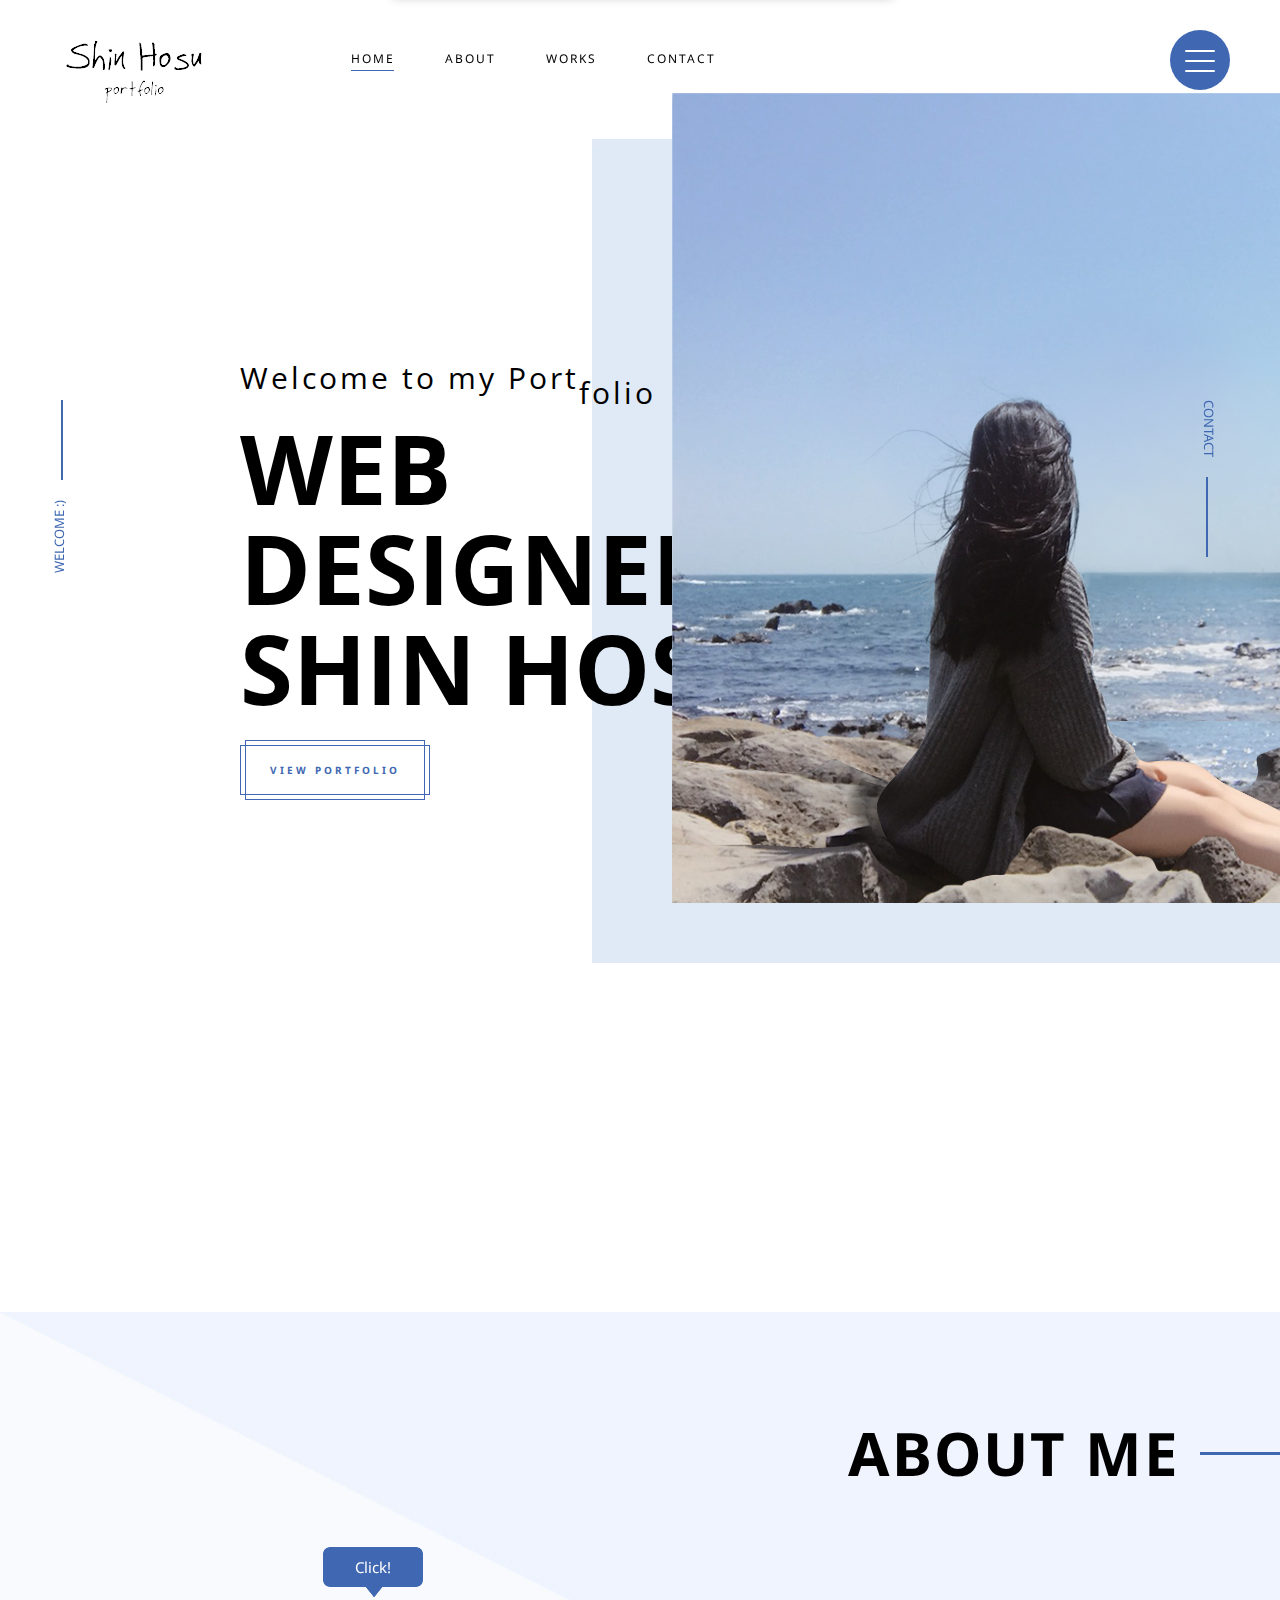
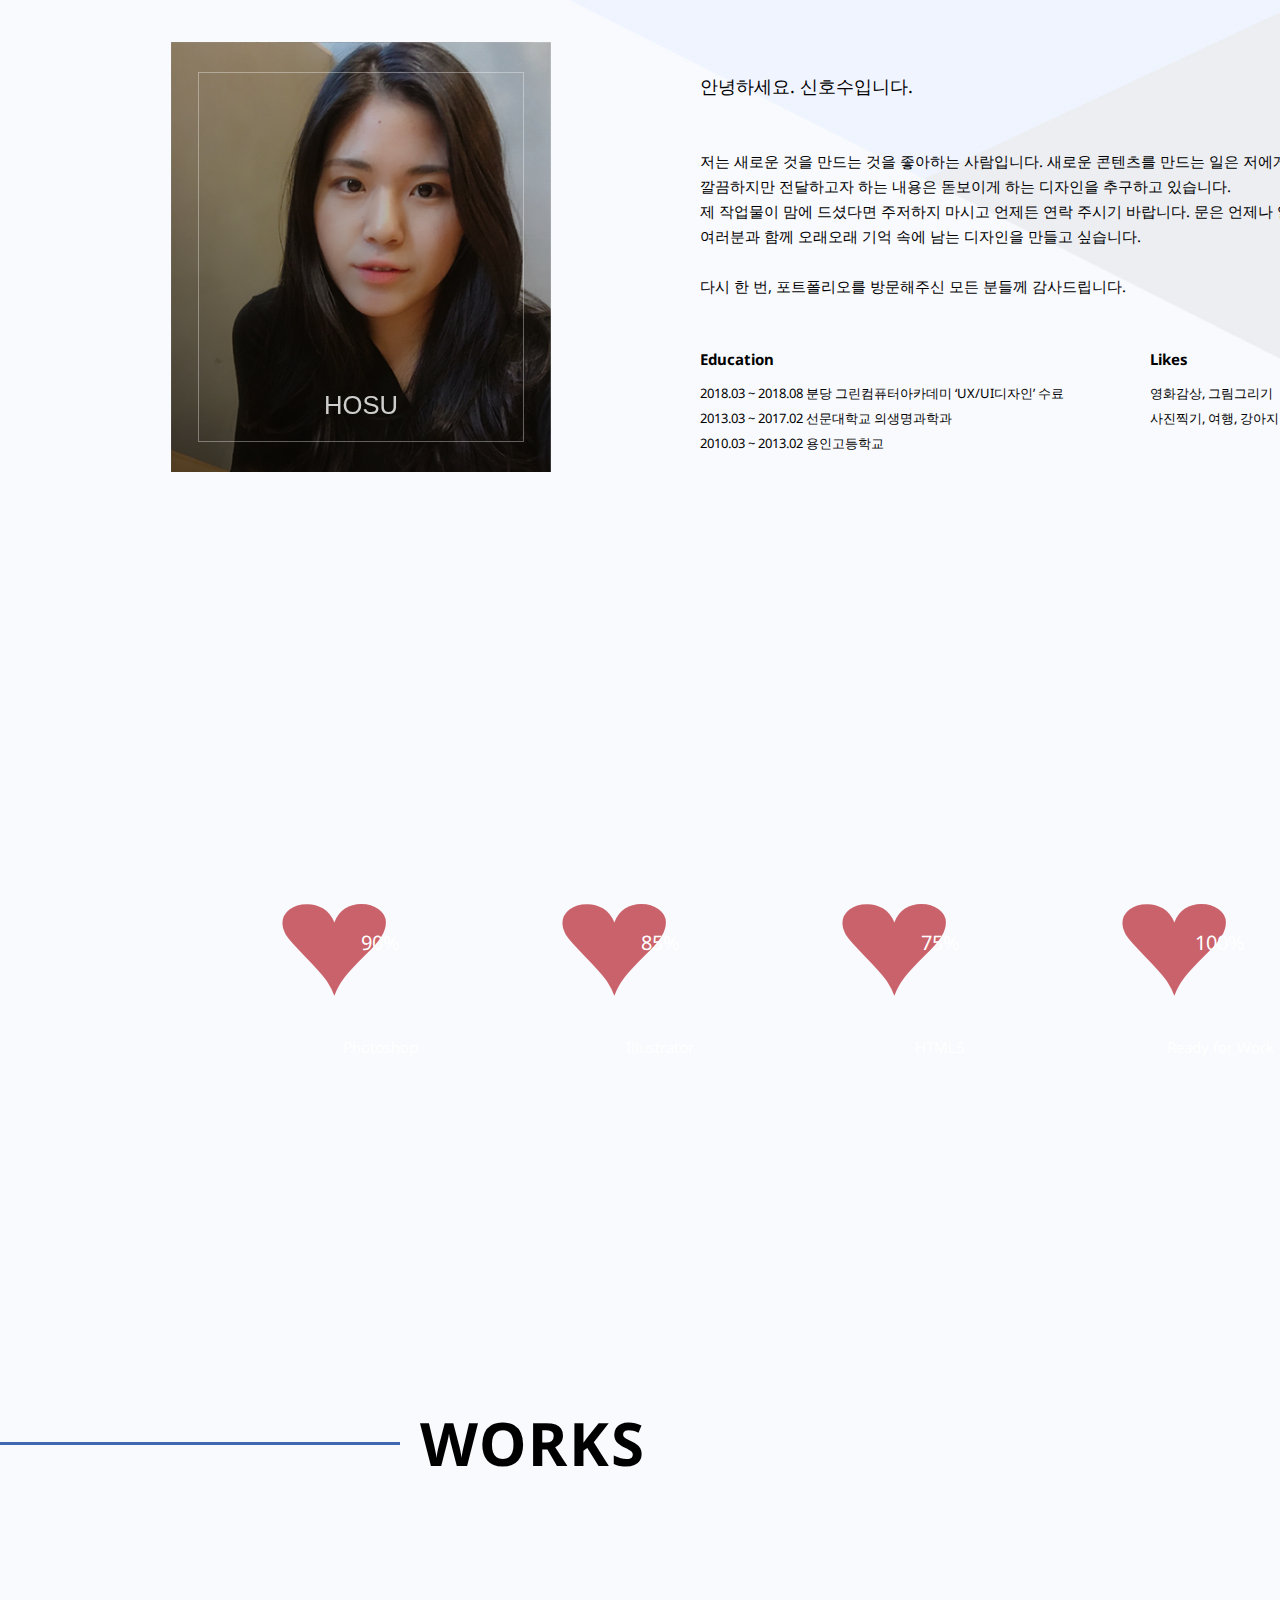
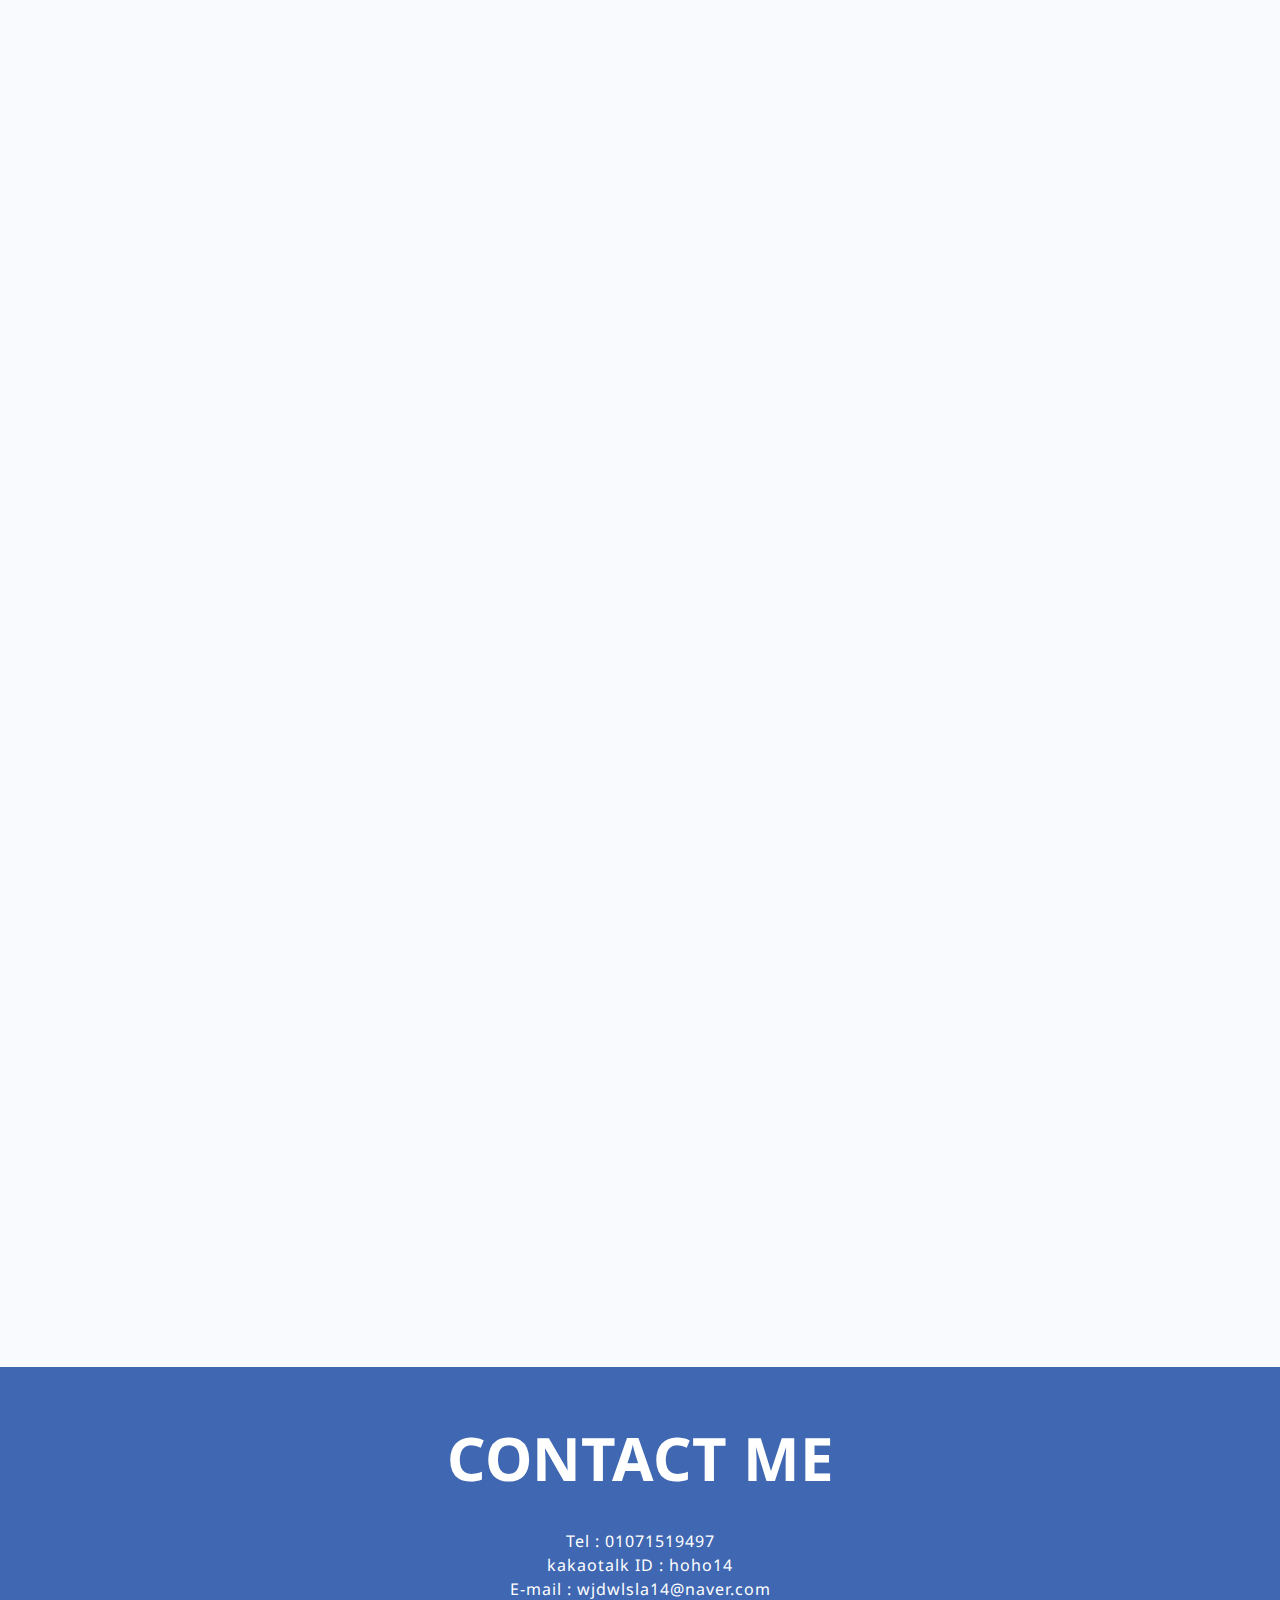
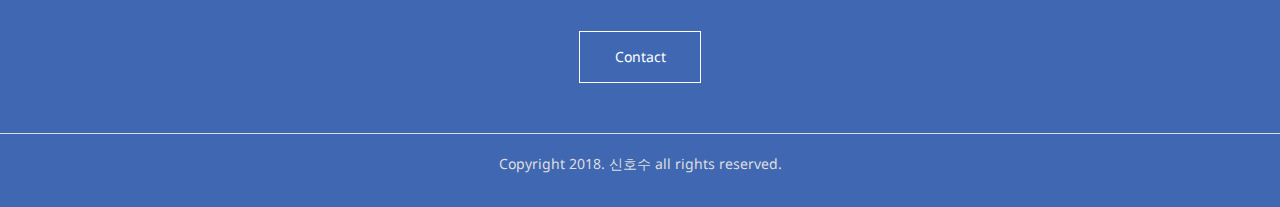
==== index.html @ 85241eba "first" ====
<!DOCTYPE html>
<html lang="en">
<head>
<meta charset="UTF-8">
<meta name="viewport" content="width=device-width, initial-scale=1.0">
<meta http-equiv="X-UA-Compatible" content="ie=edge">
	<title> 신호수의 포트폴리오</title>
	
	<link rel="stylesheet" href="css/style.css">
	<link rel="stylesheet" href="css/jquery-letterfx.css">
	<link rel="stylesheet" href="https://use.fontawesome.com/releases/v5.2.0/css/all.css">
	<link rel="stylesheet" href="motion.min.css">
	
</head>

	<body>


<div class="gotop"><a href="#"><i class="fas fa-chevron-up"></i></a></div>

<div class="modal"></div>

<div class="menu_side">
    <ul>
        <li data-hoosu=".main"><a href="#">HOME</a></li>
        <li data-hoosu=".about"><a href="#">ABOUT</a></li>
        <li data-hoosu=".work"><a href="#">WORKS</a></li>
        <li data-hoosu=".contact"><a href="#">CONTACT</a></li>   
    </ul>
    <ul class="shs">
        <li><i class="far fa-smile"></i>Shin Hosu</li>
        <li><i class="fas fa-phone"></i>010.7151.9497</li>
        <li><i class="fas fa-envelope"></i>wjdwlsla14@naver.com</li>
        <li><i class="fas fa-comment"></i>kakaotalk : hoho14</li>
    </ul>
</div>



<div class="right_contact">
    <button class="close"><i class="far fa-times-circle"></i></button>
    <p>CONTACT</p>
    <form>
        <input type="text" placeholder="Name" id="name" name="name" size="20" maxlength="20"/>
        <input type="email" placeholder="E-mail" id="email" name="email" />
        <textarea placeholder="Message" id="message" name="message"></textarea>
        <button type="submit" a href="mailto:wjdwlsla14@naver.com">Send Message</button>
        
    </form>
</div>






<div class="header">
    <h1><a href="#"><img src="images/logo.png" alt=""></a></h1>
    <ul>
        <li data-hoosu=".main"><a href="#">HOME</a><span></span></li>
        <li data-hoosu=".about"><a href="#">ABOUT</a><span></span></li>
        <li data-hoosu=".work"><a href="#">WORKS</a><span></span></li>
        <li data-hoosu=".contact"><a href="#">CONTACT</a><span></span></li>
    </ul>
    
    <div class="ham">
        <a class="menu-trigger" href="#">
            <span></span>
            <span></span>
            <span></span>
        </a>
    </div>
</div>




<div class="main">
   
   <div class="aside">
        <div class="left">
            <p class="line"><p>
            <p class="text">WELCOME :)</p>
        </div>

        <div class="right">
            <p class="text"><a href="#">CONTACT</a></p>
            <p class="line"><p>
        </div>
    </div>


    <div class="visual_image">
        
        <div class="box01"><img src="images/background.png" alt=""></div>
        <div class="box02"><img src="images/11.png" alt=""></div>
        <div class="box03"><img src="images/ston.png" alt=""></div>
        
    </div>
    
    
    <div class="back"></div>
    
    
    <div class="main_text">
        <div class="tagline">Welcome to my Portfolio</div>
        <p>WEB<br>DESIGNER<br>SHIN HOSU</p>
        <a class="frame-btn" href="#" >
            <span class="frame-btn__outline frame-btn__outline--tall">
                <span class="frame-btn__line frame-btn__line--tall"></span>
                <span class="frame-btn__line frame-btn__line--flat"></span>
            </span>
            <span class="frame-btn__outline frame-btn__outline--flat">
                <span class="frame-btn__line frame-btn__line--tall"></span>
                <span class="frame-btn__line frame-btn__line--flat"></span>
            </span>
            <span class="frame-btn__solid"></span>
            <span class="frame-btn__text" >VIEW PORTFOLIO</span>
        </a>
    </div>
    
    
    
</div>


<div class="section">
   
    <div class="about" id="aboutme">
        <h2>ABOUT ME<p></p></h2>
        <div class="hello">
            <div class="pic_card">
                <div class="cards-wrapper">
                  <div class="card-wrapper">
                    <div class="card-1 card-object card-object-hf"><a class="face front" href="#">
                        <div class="title-wrapper">
                          <div class="title">HOSU</div>
                          <div class="subtitle">Web desginer</div>
                        </div></a>
                        <a class="face back" href="#">
                        <div class="img-wrapper">
                          <div class="avatar"></div>
                        </div>
                        <div class="info-wrapper">
                          <div class="info-title">신호수</div>
                          <ul class="info-content">
                            <li class="info-content-item">생년월일<span>1995.01.09</span></li>
                            <li class="info-content-item">성격<span>차분함</span></li>
                            <li class="info-content-item">취미<span>영화보기,사진찍기</span></li>

                          </ul>
                        </div>
                        </a>
                    </div>
                  </div>
                </div>
            </div>
            
            
            <div class="pop">Click!</div>
            
            
            <div class="hs">
                <h4>안녕하세요. 신호수입니다.</h4>
                <p> 저는 새로운 것을 만드는 것을 좋아하는 사람입니다. 새로운 콘텐츠를 만드는 일은 저에게 있어 매우 행복한 일입니다.
                    깔끔하지만 전달하고자 하는 내용은 돋보이게 하는 디자인을 추구하고 있습니다.
                    <br>
                    제 작업물이 맘에 드셨다면 주저하지 마시고 언제든 연락 주시기 바랍니다. 문은 언제나 열려있습니다!<br>
                    여러분과 함께 오래오래 기억 속에 남는 디자인을 만들고 싶습니다.
                    <br><br>
                    다시 한 번, 포트폴리오를 방문해주신 모든 분들께 감사드립니다.
                </p>
                <ul class="edu">
                    <h5>Education</h5>
                    <li>2018.03 ~ 2018.08 분당 그린컴퓨터아카데미 ‘UX/UI디자인’ 수료</li>
                    <li>2013.03 ~ 2017.02 선문대학교 의생명과학과</li>
                    <li>2010.03 ~ 2013.02 용인고등학교</li>
                </ul>
                <ul class="likes">
                    <h5>Likes</h5>
                    <li>영화감상, 그림그리기</li>
                    <li>사진찍기, 여행, 강아지</li>
                </ul>
                <ul class="hobby">
                    <h5>Hobby</h5>
                    <li>배드민턴</li>
                </ul>
            </div>
        </div> 
    
    </div>
    
    
    
    <div class="skill">
        <ul>
            <li>
                <svg class="loading" version="1.1" xmlns="http://www.w3.org/2000/svg" xmlns:xlink="http://www.w3.org/1999/xlink" x="0px" y="0px"
                     width="574.558px" height="190px" viewBox="0 0 574.558 120" enable-background="new 0 0 574.558 120" xml:space="preserve">
                  <defs>
                    <pattern id="water" width=".25" height="1.1" patternContentUnits="objectBoundingBox">
                      <path fill="#ca626b" d="M0.25,1H0c0,0,0-0.659,0-0.916c0.083-0.303,0.158,0.334,0.25,0C0.25,0.327,0.25,1,0.25,1z"/>
                    </pattern>

                    <text id="text" transform="matrix(1.3 0 0 1 -8.0684 116.7852)" font-size="161.047">&#9829;</text>

                    <mask id="text_mask">
                      <use x="0" y="0" xlink:href="#text" opacity="1" fill="#fff"/>
                    </mask>
                  </defs>

                  <use x="0" y="0" xlink:href="#text" fill="#fff"/>

                  <rect class="water-fill" mask="url(#text_mask)" fill="url(#water)" x="-400" y="0" width="1600" height="200"/>
                </svg>
                <p>Photoshop</p>
                <div class="grade">90%</div>
            </li>
            <li>
               <svg class="loading" version="1.1" xmlns="http://www.w3.org/2000/svg" xmlns:xlink="http://www.w3.org/1999/xlink" x="0px" y="0px"
                     width="574.558px" height="190px" viewBox="0 0 574.558 120" enable-background="new 0 0 574.558 120" xml:space="preserve">
                  <defs>
                    <pattern id="water" width=".25" height="1.1" patternContentUnits="objectBoundingBox">
                      <path fill="#ca626b" d="M0.25,1H0c0,0,0-0.659,0-0.916c0.083-0.303,0.158,0.334,0.25,0C0.25,0.327,0.25,1,0.25,1z"/>
                    </pattern>

                    <text id="text" transform="matrix(1.3 0 0 1 -8.0684 116.7852)" font-size="161.047">&#9829;</text>

                    <mask id="text_mask">
                      <use x="0" y="0" xlink:href="#text" opacity="1" fill="#fff"/>
                    </mask>
                  </defs>

                  <use x="0" y="0" xlink:href="#text" fill="#fff"/>

                  <rect class="water-fill2" mask="url(#text_mask)" fill="url(#water)" x="-400" y="0" width="1600" height="200"/>
                </svg>
                <p>Illustrator</p>
                <div class="grade">85%</div>
            </li>
            <li>
               <svg class="loading" version="1.1" xmlns="http://www.w3.org/2000/svg" xmlns:xlink="http://www.w3.org/1999/xlink" x="0px" y="0px"
                     width="574.558px" height="190px" viewBox="0 0 574.558 120" enable-background="new 0 0 574.558 120" xml:space="preserve">
                  <defs>
                    <pattern id="water" width=".25" height="1.1" patternContentUnits="objectBoundingBox">
                      <path fill="#ca626b" d="M0.25,1H0c0,0,0-0.659,0-0.916c0.083-0.303,0.158,0.334,0.25,0C0.25,0.327,0.25,1,0.25,1z"/>
                    </pattern>

                    <text id="text" transform="matrix(1.3 0 0 1 -8.0684 116.7852)" font-size="161.047">&#9829;</text>

                    <mask id="text_mask">
                      <use x="0" y="0" xlink:href="#text" opacity="1" fill="#fff"/>
                    </mask>
                  </defs>

                  <use x="0" y="0" xlink:href="#text" fill="#fff"/>

                  <rect class="water-fill3" mask="url(#text_mask)" fill="url(#water)" x="-400" y="0" width="1600" height="200"/>
                </svg>
                <p>HTML5</p>
                <div class="grade">75%</div>
            </li>
            <li>
               <svg class="loading" version="1.1" xmlns="http://www.w3.org/2000/svg" xmlns:xlink="http://www.w3.org/1999/xlink" x="0px" y="0px"
                     width="574.558px" height="190px" viewBox="0 0 574.558 120" enable-background="new 0 0 574.558 120" xml:space="preserve">
                  <defs>
                    <pattern id="water" width=".25" height="1.1" patternContentUnits="objectBoundingBox">
                      <path fill="#ca626b" d="M0.25,1H0c0,0,0-0.659,0-0.916c0.083-0.303,0.158,0.334,0.25,0C0.25,0.327,0.25,1,0.25,1z"/>
                    </pattern>

                    <text id="text" transform="matrix(1.3 0 0 1 -8.0684 116.7852)" font-size="161.047">&#9829;</text>

                    <mask id="text_mask">
                      <use x="0" y="0" xlink:href="#text" opacity="1" fill="#fff"/>
                    </mask>
                  </defs>

                  <use x="0" y="0" xlink:href="#text" fill="#fff"/>

                  <rect class="water-fill4" mask="url(#text_mask)" fill="url(#water)" x="-400" y="0" width="1600" height="200"/>
                </svg>
                <p>Ready for Work</p>
                <div class="grade">100%</div>
            </li>
       </ul>
        
    </div>
    
    


   
    <div class="work" id="hswork">
        <h2>WORKS<p></p></h2>
        <div class="piece">
            <ul>
                <li>
                    <div class="overlay">
                        <p>빅히트엔터테인먼트</p>
                        <a href="sub_bighit.html"><span>View</span></a>
                        
                    </div>
                    <img src="images/1.jpg" alt="빅히트엔터테인먼트">
	            </li>
                   
                <li>
                    <div class="overlay">
                        <p>제이에스티나 홈페이지 리뉴얼</p>
                        <a href="sub_jestina.html"><span>View</span></a>
                    </div>
                    <img src="images/jestina_thum.jpg" alt="제이에스티나 리뉴얼" />
                </li>
               
                <li>
                    <div class="overlay">
                        <p>휴요양병원</p>
                        <a href="sub_hue.html"><span>View</span></a>
                    </div>
                    <img src="images/2.jpg" alt="휴요양병원">
                </li>
                <li>
                    <div class="overlay">
                        <p>나래상조</p>
                        <a href="sub_sangjo.html"><span>View</span></a>
                    </div>
                    <img src="images/thumb_n.jpg" alt="나래상조">
                </li>

                <li>
                    <div class="overlay">
                        <p>웹배너디자인</p>
                        <a href="sub_banner.html"><span>View</span></a>
                    </div>
                    <img src="images/thumbnail_b.jpg" alt="">
                </li>
                
                <li>
                    <div class="overlay">
                        <p>팝업디자인</p>
                        <a href="sub_popup.html"><span>View</span></a>
                    </div>
                    <img src="images/thumb_p.jpg" />
                </li>
                
                <li>
                    <div class="overlay">
                        <p>플라워쇼핑몰 디자인</p>
                        <a href="sub_flower.html"><span>View</span></a>
                        
                    </div>
                    <img src="images/thumb_f.jpg" alt="">
	            </li>
               
                <li>
                    <div class="overlay">
                        <p>카페24 워너트래블</p>
                        <a href="http://skin-skin1.wjdwlsla14.cafe24.com/"><span>View</span></a>
                    </div>
                    <img src="images/thumb_cafe24.jpg" alt="">
                </li>
                
                <li>
                    <div class="overlay">
                        <p>Coming soon</p>
<!--                        <a href="sub_sangjo.html"><span>View</span></a>-->
                    </div>
                    <img src="http://picsum.photos/500/500" alt="">
                </li>
            </ul>
            
        </div>
    </div>

</div>



<div class="contact">
    <h4>CONTACT ME</h4>
    <ul>
        <li><a href="tel:01071519497">Tel : 01071519497</a></li> 
        <li>kakaotalk ID : hoho14</li> 
        <li><a href="mailto:wjdwlsla14@naver.com">E-mail : wjdwlsla14@naver.com</a></li>
    </ul>
    <p class="button"><a href="#">Contact</a></p>
    <p>Copyright 2018. 신호수 all rights reserved.</p>
</div>



</body>




<script src="script/jquery-3.3.1.min.js"></script>
<script src="script/jquery-ui.js"></script>
<script src="script/jquery-letterfx.js"></script>
<script src="script/demo.js"></script>
<script src="script/style.js"></script>


</html>
---- css/style.css ----
@charset "utf-8";

@import url('https://fonts.googleapis.com/css?family=Noto+Sans|Open+Sans+Condensed:300');
@import url('https://fonts.googleapis.com/css?family=Amatic+SC|Lato');
/*font-family: 'Open Sans Condensed', sans-serif;*/

*{margin:0; padding:0; }
a {text-decoration: none}
ol,dl,ul {list-style: none}
html, body {width:100%; height:100%;font-family: 'Noto Sans', sans-serif; }




/*위.아래로 올라가는 버튼*/
.gotop {position:fixed;bottom:40px; right:49px; width:59px; height:60px; line-height: 60px; text-align: center; background:#fff; border:1px solid #4068b2; font-size:12px; display: none; border-radius: 100px; z-index: 999; }
.gotop a{color:#4068b2; }
.gotop:hover {background:rgba(64,108,178,1); transition:all .5s}
.gotop:hover a {color:#fff; }



/*헤더*/
.header {width:100%; min-width: 1200px; height:120px;position:fixed; z-index: 10; }
.header h1 {width:276px; height:120px; float:left;}
.header h1 img {padding:40px 0 0 66px}

.header ul {float:left; width:35%; height:120px; margin-left:50px;}
.header ul li {height:20px; line-height: 28px;  float:left; display: inline-block; font-size:12px; margin:0 25px; text-align: center; padding-top:45px; font-family: 'Noto Sans', sans-serif;}
.header ul li a {color:#000}

    /*메뉴 마우스오버효과*/
.header li {
  display: inline-block;
  padding: 1em 0;
  border-radius: 0;
  color: #000;
  margin-top: 2rem;
  letter-spacing: 2px;
  text-transform: uppercase;
  text-decoration: none;
  position: relative;
    cursor: pointer
}
.header li.on span {
    width: 97.8%;
  position: absolute;
  background: #4068b2;
    left:0;
  bottom: 6px;
    height: 1px;}

.header li:before, li:after {
  content: '';
  display: block;
  position: absolute;
  height: 1px;
  width: 0;
}
.header li:before {
  transition: width 0s ease,background .4s ease;
  left: 0;
  right: 0;
  bottom: 6px;
}
.header li:after {
  right: 2.2%;
  bottom: 6px;
  background: #4068b2;
  transition: width .4s ease;
}
.header li:hover:before {
  width: 97.8%;
  background: #4068b2;
  transition: width .7s ease;
}
.header li:hover:after {
  width: 97.8%;
  background: 0 0;
  transition: all 0s ease;
}




    /*햄버거 메뉴*/
.header .ham {width:60px; height:60px; background:#4068b2; position:fixed; right:50px; top:30px; border-radius: 50px;z-index: 9}
.ham.ham_color {background:#3250a3}
.menu-trigger {
    margin-right: 70px;
    margin-bottom: 50px;
}
.menu-trigger,
.menu-trigger span { 
    display: inline-block;
    transition: all .4s;
    box-sizing: border-box; top:20px; left:15px
}

.menu-trigger {
    position: relative;
    width: 30px;
    height: 23px;
}

.menu-trigger span {
    position: absolute;
    left: 0;
    width: 100%;
    height: 2px;
    background-color: #fff;
    border-radius: 5px;
}

.menu-trigger span:nth-of-type(1) {
    top: 0;
}

.menu-trigger span:nth-of-type(2) {
    top: 10px;
}

.menu-trigger span:nth-of-type(3) {
    bottom: 0;
}



/* type-01 */
/* 중앙 라인이 고정된 자리에서 투명하게 사라지며 상하라인 회전하며 엑스자 만들기 */
.menu-trigger.active-1 span:nth-of-type(1) {
    -webkit-transform: translateY (20px) rotate (-45deg);
    transform: translateY(10px) rotate(-45deg);
}

.menu-trigger.active-1 span:nth-of-type(2) {
    opacity: 0;
}

.menu-trigger.active-1 span:nth-of-type(3) {
    -webkit-transform: translateY(-20px) rotate(45deg);
    transform: translateY(-10px) rotate(45deg);
}



/*옆에서 나오는 메뉴(모달효과)*/
.modal {width:100%; height:100%; position:fixed; left:0 ; top:0; background:rgba(255,255,255,0); z-index: 8; visibility: hidden; transition:all .8s}


.menu_side {width:760px; height:100%; position:fixed; right:-760px; top:0; background:#4068b2; z-index: 9; transition:all .8s}
.menu_side ul {width:500px; height:500px; padding:220px 0 0 150px; float:left; }
.menu_side li {line-height:120px; font-size:60px; font-family:'Noto Sans', sans-serif; font-weight: bold; letter-spacing: 5px}
.menu_side li a {color:#fff }
.menu_side li:hover {text-decoration: line-through}



.menu_side .shs {width:400px; height:50px; border-top:1px solid #Fff; float:left; margin:80px 0 0 150px ; padding:10px 0 0 0 }
.menu_side .shs li {line-height:25px; font-size:12px; letter-spacing: 1px; font-weight: normal ; text-indent:30px;color:#fff;font-family: 'Lato', sans-serif; }
.menu_side .shs li:hover {text-decoration: none}
.menu_side .shs li i {font-size:15px; padding-right:8px}




.menu_side.active {right:0px;}
.modal.modal_active {display: block;background:rgba(255,255,255,0.6); visibility: visible}





/*오른쪽 컨택트 클릭시 나오는 컨택트 폼*/

.right_contact {width:500px; height:700px; background:#fff; position:fixed; left:50%; top:-705px; margin-left:-250px;z-index: 8; box-shadow: 3px 2px 10px #bcbcbc; transition:all .8s;}
.right_contact p {width:200px; height:50px; text-align: center; font-size:30px; font-weight: bold; color:#000; ; margin:0 auto;  letter-spacing: 1px; margin-top:80px; margin-bottom:30px}
.right_contact .close {width:30px; height:30px; float:right; margin-right:22px; background:transparent; color:#000; border:none; font-size:24px;}
.right_contact .close:hover {color:#4068b2}


.contact_form {top:15%;}


.right_contact input {width:400px; height:38px; border:1px solid #4068b2 ; float:left; margin-bottom:20px; margin-left:50px;   text-indent:20px; font-size:12px; }
.right_contact button {width:200px; height:50px; border:1px solid #4068b2 ; margin-left:150px; margin-top:20px; background:#4068b2; color:#fff; cursor: pointer}
.right_contact textarea {width:360px; height:230px; border:1px solid #4068b2; float:left ; margin-bottom:20px; margin-left:50px; padding: 10px 20px;font-size:12px; font-family: 'Noto Sans', sans-serif;}





/*어사이드*/
.aside .left {width:30px; height:173px; position:fixed; top:400px; left:50px;z-index: 8}
.aside .left .line {width:2px; height:80px; background:#4068b2; margin-bottom:20px; margin-left:11px}
.aside .left .text {font-size:13px; color:#4068b2;   writing-mode: vertical-lr; transform: rotate(180deg);  text-align:center;transition:.5s; cursor: pointer}
.aside .left:hover .text {transform: translateY(10px) rotate(270deg); transition:.5s; color:coral}



.aside .right {width:30px; height:173px; position:fixed; top:400px; right:50px; z-index: 8}
.aside .right .line {width:2px; height:80px; background:#4068b2 ;margin-left:6px; }
.aside .right .text {font-size:13px; color:#4068b2;   writing-mode: vertical-lr; text-align:center; margin-bottom:20px; transition:.5s;}
.aside .right .text a {color:#4068b2;}
.aside .right:hover .text {transform: translateY(10px) rotate(-90deg); transition:.5s; }
.aside .right:hover a {color:coral}






/*메인*/
.main {width:100%; min-width: 1600px; height:1162px; position:relative; }
.visual_image {width:58%; height:810px; float:right; position:absolute; right:0; z-index: 7; overflow: hidden; top:8%}
.visual_image img {width:100%; height:100%}
.box01 {width:1123px; height:824px; position: absolute;z-index: 1; animation: box1 24s linear infinite alternate}
.box02 {width:1400px; height:570px; position:absolute; z-index: 2; top:285px; left:50%; margin-left: -700px;  animation: box2 24s linear infinite alternate}
.box03 {width:1038px; height:79px; position: absolute;z-index: 3; bottom:0px; right:83px; animation: box3 24s linear infinite alternate}



@keyframes box1 {
    0% {transform: scale(1.2);}
    100% {transform: scale(2.2)}
}

@keyframes box2 {
    0% {}
    100% {transform: scale(0.85); }
}

@keyframes box3 {
    0% {}
    100% {transform: scale(1.7)}
}




.back {width:58%; height:824px; background:url('../images/main_image_back.jpg') no-repeat; float:right; position:absolute; right:80px; top:12%;}



.main_text .tagline {font-size:30px; position:absolute; top: 32%; left:15%; font-family: 'Open Sans Condensed', sans-serif; letter-spacing: 3px;}
.main_text p {font-size:6rem; line-height:100px; position:absolute; top:36%; left:15%; font-family: 'Open Sans Condensed', sans-serif; font-weight: bold;  }




     /*view portfolio 버튼 효과*/
.frame-btn {
  margin-top: 50px;
  line-height: 10px;
  display: inline-block;
  padding: 25px 30px;
  font-size: 10px;
  letter-spacing: 3px;
  text-decoration: none;
  position: relative;
    margin-top:740px; left:15%;
}
.frame-btn__text {
  color: #4068b2;
  font-weight: bold;
  text-transform: uppercase;
  transition: 300ms ease;
  position: relative;
    
}
.frame-btn:hover .frame-btn__text {
  color: white;
}
.frame-btn__solid {
  position: absolute;
  top: 0;
  left: 0;
  margin: 10px;
  background-color: #4068b2    ;
  width: calc(100% - (5px * 4));
  height: calc(100% - (5px * 4));
  -webkit-transform-origin: 50%;
          transform-origin: 50%;
  -webkit-transform: scale(0.85);
          transform: scale(0.85);
  opacity: 0;
  transition: 500ms cubic-bezier(0.165, 0.84, 0.44, 1);
}
.frame-btn:hover .frame-btn__solid {
  opacity: 1;
  -webkit-transform: scale(1);
          transform: scale(1);
}
.frame-btn__outline {
  position: absolute;
  top: 0;
  left: 0;
}
.frame-btn__outline--tall {
  margin: 0 5px;
  width: calc(100% - (5px * 2));
  height: 100%;
}
.frame-btn__outline--flat {
  margin: 5px 0;
  height: calc(100% - (5px * 2));
  width: 100%;
}
.frame-btn__line {
  width: 100%;
  height: 100%;
  position: absolute;
  left: 0;
  top: 0;
}
.frame-btn__line--tall:before, .frame-btn__line--tall:after {
  height: 100%;
  width: 1px;
  top: 0;
}
.frame-btn:hover .frame-btn__outline--flat .frame-btn__line--tall:before, .frame-btn:hover .frame-btn__outline--flat .frame-btn__line--tall:after {
  -webkit-transform: scaleY(0);
          transform: scaleY(0);
}
.frame-btn:hover .frame-btn__outline--tall .frame-btn__line--tall:before, .frame-btn:hover .frame-btn__outline--tall .frame-btn__line--tall:after {
  margin: 5px 0;
  height: calc(100% - (5px * 2));
}
.frame-btn__line--tall:before {
  left: 0;
}
.frame-btn__line--tall:after {
  right: 0;
}
.frame-btn__line--flat:before, .frame-btn__line--flat:after {
  width: 100%;
  height: 1px;
  left: 0;
}
.frame-btn:hover .frame-btn__outline--tall .frame-btn__line--flat:before, .frame-btn:hover .frame-btn__outline--tall .frame-btn__line--flat:after {
  -webkit-transform: scaleX(0);
          transform: scaleX(0);
}
.frame-btn:hover .frame-btn__outline--flat .frame-btn__line--flat:before, .frame-btn:hover .frame-btn__outline--flat .frame-btn__line--flat:after {
  margin: 0 5px;
  width: calc(100% - (5px * 2));
}
.frame-btn__line--flat:before {
  top: 0;
}
.frame-btn__line--flat:after {
  bottom: 0;
}
.frame-btn__line:before, .frame-btn__line:after {
  content: '';
  display: block;
  position: absolute;
  background-color: #4068b2;
  transition: 800ms cubic-bezier(0.165, 0.84, 0.44, 1);
}
.frame-btn:hover .frame-btn__line:before, .frame-btn:hover .frame-btn__line:after {
  transition: 400ms cubic-bezier(0.165, 0.84, 0.44, 1);
}







/*섹션*/
.section{width:100%; min-width: 1600px; background:url('../images/background.jpg')}




/*어바웃*/
.about {width:100%; min-width: 1200px; position:relative; }
.about h2 p {width:400px; height:3px; background:#4068b2; float:right; margin:40px 0 0 20px}
.about h2 {font-size:60px; float:right; letter-spacing: 2px; padding-top:100px;}


.about .pic_card {float:left; }
.about .hello {width:1600px;  min-width: 1200px; height:990px; margin:0 auto; left:8%; margin-top:150px;}
.about .hs {width:900px; height:400px; margin-top:180px; float:right}
.about .hs h4 {font-size:18px; font-weight: normal}
.about .hs p {width:850px; height:200px; line-height:25px;margin-top:50px; font-size:15px; word-break:keep-all;}

.about .hs .edu {width:450px; height:120px; float:left;}
.about .hs .edu li {font-size:13px; padding:3px 0}
.about .hs .edu h5 {font-size:15px; padding-bottom:12px}

.about .hs .likes {width:220px; height:120px; float:left;}
.about .hs .likes li {font-size:13px; padding:3px 0}
.about .hs .likes h5 {font-size:15px; padding-bottom:12px}

.about .hs .hobby {width:190px; height:120px; float:left; }
.about .hs .hobby li {font-size:13px; padding:3px 0}
.about .hs .hobby h5 {font-size:15px; padding-bottom:12px}



.about .pop {width:100px; height:60px; line-height:40px; background: url('../images/pop02.png') no-repeat; color:#fff; position: absolute; text-align: center; left:323px; top:235px; font-size:15px; 
    
    -webkit-animation: float 1.6s;
            animation: float 1.6s;
    -webkit-animation-iteration-count: infinite;
    animation-iteration-count: infinite;
}
@keyframes float
{
    0%, 100%
    {
        transform: translateY(0);
    }
    50%
    {
        transform: translateY(-20px);
    }
}
@-webkit-keyframes float
{
    0%, 100%
    {
        -webkit-transform: translateY(0);
    }
    50%
    {
        -webkit-transform: translateY(-20px);
    }
}




    /*사진 플립효과*/
.cards-wrapper { 
  position: relative;
width:380px;
  height: 600px;
  list-style: none;
  margin: 0;
  padding: 0 5%;
  display: flex;
  justify-content: center;
  align-items: center;
}
.card-wrapper {
  display: block;
  float: left;
  position: relative;
  margin: 0;
  width: 100%;
  height: 100%;

  -webkit-perspective: 700px;
          perspective: 700px;
}
.card-object {
  color: #FFF;
  display: block;
  float: left;
  position: absolute;
  top: 55%;
  left: 40%;
  width: 100%;
  height: 430px;
  -webkit-transform-style: preserve-3d;
          transform-style: preserve-3d;
}
.card-object.card-1 .front {
  background: #222 url('../images/me.jpg') ;
  background-size: 100%;
}
.card-object.card-1 .back .img-wrapper {
  background: transparent url('../images/flip.jpg') ;
  background-size: 100%;
}
.card-object.card-1 .back .avatar {
  background: transparent url('../images/mee.png') no-repeat top center;
  background-size: 110%;
}

.card-object.flip-in.card-1{
  -webkit-animation: flip-2-hor-top-fwd 0.8s cubic-bezier(0.68, -0.55, 0.265, 1.55) both;
          animation: flip-2-hor-top-fwd 0.8s cubic-bezier(0.68, -0.55, 0.265, 1.55) both;
}

.card-object.flip-out.card-1{
  animation: flip-2-hor-top-fwd 0.8s cubic-bezier(0.68, -0.55, 0.265, 1.55) reverse both;
}

.card-object-hf .back {
  -webkit-transform: rotateX(180deg);
          transform: rotateX(180deg);
}
.face {
  color: #fff;
  text-decoration: none;
  display: flex;
  justify-content: center;
  align-items: flex-end;
  flex-wrap: wrap;
  position: absolute;
  width: 100%;
  height: 100%;
  -webkit-backface-visibility: hidden;
          backface-visibility: hidden;
}
.face.front {
  z-index: 20;
  overflow: hidden;
  background-repeat: no-repeat;
  background-position: 50% 50%;
}
.face.front::before {
  position: absolute;
  top: -1px;
  right: -1px;
  bottom: -1px;
  left: -1px;
  content: "";
  background: linear-gradient(45deg, rgba(0, 0, 0, 0.95) 0%, rgba(0, 0, 0, 0.5) 40%, rgba(0, 0, 0, 0.1) 100%) no-repeat;
  opacity: .7;
  z-index: 20;
  transition: opacity .2s ease;
}
.face.front::after {
  position: absolute;
  top: 7%;
  right: 7%;
  bottom: 7%;
  left: 7%;
  border: 1px solid rgba(255, 255, 255, 0.35);
  z-index: 100;
  content: "";
}
.face.front .title-wrapper {
  position: absolute;
  bottom: 3%;
  left: 25%;
  right: 25%;
  overflow: hidden;
  display: flex;
  justify-content: center;
  align-items: center;
  text-align: center;
  flex-wrap: wrap;
  z-index: 100;
  -webkit-transform: translateY(0);
          transform: translateY(0);
  transition: -webkit-transform .28s ease;
  transition: transform .28s ease;
  transition: transform .28s ease, -webkit-transform .28s ease;
}
.face.front .title-wrapper .title {
  position: relative;
  font-family: 'Archivo Black', sans-serif;
  width: 100%;
  text-transform: uppercase;
  font-size: 2vw;
  line-height: 1;
  opacity: .8;
  transition: opacity .2s ease;
}
.face.front .title-wrapper .title::after {
  display: block;
  margin: 7% auto 8% auto;
  width: 100%;
  height: 1px;
  content: "";
  background-color: #fff;
  opacity: .5;
  -webkit-transform: scale(0);
          transform: scale(0);
  transition: -webkit-transform .15s;
  transition: transform .15s;
  transition: transform .15s, -webkit-transform .15s;
}
.face.front .title-wrapper .subtitle {
  font-size: .9vw;
  line-height: 1;
  letter-spacing: 1px;
  text-transform: uppercase;
  opacity: 0;
  transition: opacity .15s;
}
.face.front:hover::before {
  opacity: .9;
}
.face.front:hover .title-wrapper {
  -webkit-transform: translateY(-50%);
          transform: translateY(-50%);
}
.face.front:hover .title-wrapper .title {
  opacity: 1;
}
.face.front:hover .title-wrapper .title::after {
  -webkit-transform: scale(1);
          transform: scale(1);
  opacity: .5;
  transition-delay: .15s;
  transition-duration: .2s;
}
.face.front:hover .title-wrapper .subtitle {
  opacity: .7;
  transition-delay: .2s;
  transition-duration: .2s;
}
.face.back {
  color: #222;
  background: #fff;
  z-index: 10;
    top:0; left:0; width:100%; height:100%;
    border:1px solid #eee
}
.info-container {
  position: absolute;
  display: flex;
  justify-content: center;
  flex-wrap: wrap;
  align-items: flex-start;
  top: 6%;
  right: 6%;
  bottom: 6%;
  left: 6%;
  padding: 0;
}
.img-wrapper {
  position: absolute;
  top: 0;
  left: 0;
  width: 100%;
  height: 38%;
  z-index: 10;
}
.img-wrapper::after {
  content: "";
  display: block;
  position: absolute;
  top: 0;
  right: 0;
  bottom: 0;
  left: 0;
  background: rgba(14, 6, 70, 0.6);
  opacity: .7;
}
.avatar {
  position: absolute;
  left: 50%;
  height: 68%;
  width: 25.84%;
  display: block;
  border-radius: 50%;
  margin-top: 25.08%;
  margin-left: -12.92%;
  background-color: #fff;
  border: 3px solid #fff;
  z-index: 20;
}
.info-wrapper {
  display: flex;
  justify-content: center;
  align-items: center;
  flex-wrap: wrap;
  position: absolute;
  top: 50.92%;
  left: 0;
  right: 0;
  bottom: 0;
  padding: 4% 15% 15%;
}
.info-title {
  font-size: 18px;
  font-family: 'Noto Sans', sans-serif;;
  text-align: left;
  text-align: center;
  display: block;
  width: 100%;
}
.info-content {
  display: flex;
  justify-content: space-between;
  align-items: center;
  width: 100%;
  padding:0;
  margin:0;
  border-top: 1px solid #e0e0e0;
text-align: center; float:left
}
.info-content-item {
  color: #222;
  font-size: 12px;
  line-height: 1;
  text-align: center;
  display: inline-block;
margin:5px 0;
  text-transform: uppercase;
  color: #aaa;
}
.info-content-item span {
  display: block;
  font-weight: bold;
  font-size: 14px;
  margin-top: 7px;
  text-transform: none;
  color: #222;
}

/* ----------------------------------------------
 * Generated by Animista on 2017-21-5 2:48:23
 * w: http://animista.net, t: @cssanimista
 * ---------------------------------------------- */
/**
 * ----------------------------------------
 * animation flip-2-hor-top-fwd
 * ----------------------------------------
 */
@-webkit-keyframes flip-2-hor-top-fwd {
  0% {
    -webkit-transform: translateY(0) translateZ(0) rotateX(0);
            transform: translateY(0) translateZ(0) rotateX(0);
    -webkit-transform-origin: 50% 0%;
            transform-origin: 50% 0%;
  }
  100% {
    -webkit-transform: translateY(-100%) translateZ(100px) rotateX(-180deg);
            transform: translateY(-100%) translateZ(100px) rotateX(-180deg);
    -webkit-transform-origin: 50% 100%;
            transform-origin: 50% 100%;
  }
}
@keyframes flip-2-hor-top-fwd {
  0% {
    -webkit-transform: translateY(0) translateZ(0) rotateX(0);
            transform: translateY(0) translateZ(0) rotateX(0);
    -webkit-transform-origin: 50% 0%;
            transform-origin: 50% 0%;
  }
  100% {
    -webkit-transform: translateY(-100%) translateZ(100px) rotateX(-180deg);
            transform: translateY(-100%) translateZ(100px) rotateX(-180deg);
    -webkit-transform-origin: 50% 100%;
            transform-origin: 50% 100%;
  }
}
/**
 * ----------------------------------------
 * animation flip-2-hor-bottom-fwd
 * ----------------------------------------
 */
@-webkit-keyframes flip-2-hor-bottom-fwd {
  0% {
    -webkit-transform: translateY(0) translateZ(0) rotateX(0);
            transform: translateY(0) translateZ(0) rotateX(0);
    -webkit-transform-origin: 50% 100%;
            transform-origin: 50% 100%;
  }
  100% {
    -webkit-transform: translateY(100%) translateZ(100px) rotateX(180deg);
            transform: translateY(100%) translateZ(100px) rotateX(180deg);
    -webkit-transform-origin: 50% 0%;
            transform-origin: 50% 0%;
  }
}
@keyframes flip-2-hor-bottom-fwd {
  0% {
    -webkit-transform: translateY(0) translateZ(0) rotateX(0);
            transform: translateY(0) translateZ(0) rotateX(0);
    -webkit-transform-origin: 50% 100%;
            transform-origin: 50% 100%;
  }
  100% {
    -webkit-transform: translateY(100%) translateZ(100px) rotateX(180deg);
            transform: translateY(100%) translateZ(100px) rotateX(180deg);
    -webkit-transform-origin: 50% 0%;
            transform-origin: 50% 0%;
  }
}



.skill {width:100%; height:500px; background:url('../images/photography02.jpg')top center; background-attachment: fixed; position:relative; margin-bottom:100px}
.skill ul {width: 1120px; height:250px ;  margin:0 auto; padding-top: 140px;}
.skill li {width:200px; height:250px;  float:left; margin:0 40px; text-align: center; position: relative;}
.skill li svg {}
.skill li p {color:#fff;  font-size:15px}
.skill li .grade {position: absolute; top: 40%; left: 50%; transform: translate(-50%,-50%); color: #FFF; font-size: 20px}

.water-fill {
  animation: wave 0.7s infinite linear, 
             fill-up 8s ease-out forwards; position: absolute; 
}

@keyframes wave {
  0% { x: -400px; bottom: 0}
  100% { x: 0; }
}


@keyframes fill-up {
  0% {
      y: 130px;
  }
  100% {
      y: -10px
  }
}


.water-fill2 {
  animation: wave2 0.7s infinite linear, 
             fill-up2 8s ease-out forwards; position: absolute; 
}

@keyframes wave2 {
  0% { x: -400px; bottom: 0}
  100% { x: 0; }
}


@keyframes fill-up2 {
  0% {
      y: 130px;
  }
  100% {
      y: 5px
  }
}


.water-fill3 {
  animation: wave3 0.7s infinite linear, 
             fill-up3 8s ease-out forwards; position: absolute; 
}

@keyframes wave3 {
  0% { x: -400px; bottom: 0}
  100% { x: 0; }
}


@keyframes fill-up3 {
  0% {
      y: 130px;
  }
  100% {
      y: 20px
  }
}


.water-fill4 {
  animation: wave4 0.7s infinite linear, 
             fill-up4 8s ease-out forwards; position: absolute; 
}

@keyframes wave4 {
  0% { x: -400px; bottom: 0}
  100% { x: 0; }
}


@keyframes fill-up4 {
  0% {
      y: 130px;
  }
  100% {
      y: -40px
  }
}





/*작업물*/
.work {width:100%;  position:relative; padding-bottom:200px; }
.work:after {content: ""; clear: both; display: block}
.work h2 p {width:400px; height:3px; background:#4068b2; float:left; margin:40px 20px 0 0; }
.work h2 {width:100%; height:120px;font-size:60px; float:left; letter-spacing: 2px; margin-top:100px;}

.piece {width:1600px; margin: 0 auto; opacity: 0; position: relative; padding-left:60px}
.piece ul li{width:500px; height:400px; background:#f00; float:left; position:relative; overflow: hidden; margin-bottom:15px ; }
.piece ul li:nth-child(2) {margin:0 15px}
.piece ul li:nth-child(5) {margin:0 15px;}
.piece ul li:nth-child(8) {margin:0 15px;}



    .work .piece.on {animation: ani_s01 2s forwards}

    @keyframes ani_s01 {
        0% {top: 60px}
        100% {top: 0px; opacity: 1}
    }





.piece li .overlay {width:100%; height:100%; background:rgba(0,0,0,0); opacity: 0; transition:all .4s; position:absolute}
.piece li:hover .overlay {background:rgba(0,0,0,0.5); opacity: 1; transition:all .4s}
.piece li .overlay p {width:100%; height:50px; text-align: center; font-size:30px; color:#fff; padding:170px 0 20px 0; }
.piece li .overlay span {width:100px; height:30px; line-height:30px; font-size: 13px; display: block; text-align: center; margin:0 auto; border:1px solid #fff; transition: all .5s}
.piece li .overlay a {color:#fff }
.piece li .overlay span:hover {background:rgba(255,255,255,0.4); transition:all .3s}
    








/*서브 사이트 포트폴리오*/
.sub_site {width:100%; padding:120px 0 0 0; float:left;}


.subPtitle {width:100%; height:462px; background:url(../images/sub_image.jpg) top center}
.subPtitle ul {color:#fff; text-align: center; padding:150px 0;}
.subPtitle ul p {width:80px; height:2px; background:#fff; margin:8px auto 30px auto}
.subPtitle ul h4 {font-size:50px; letter-spacing: 2px;}
.subPtitle ul li {font-size:20px; }


.sub_contents {width:100%;  margin:0 auto;  text-align: center; }
.sub_contents h5 {font-size:30px; margin-top:150px;}
.sub_contents > p {width:1000px;  font-size:14px; line-height:23px; word-break:keep-all; margin:0 auto; margin-top:40px; }
.sub_contents a {color:#4068b2; width:120px; height:40px; line-height:40px; border:1px solid #4068b2; font-size:12px; text-align: center; transition:all .7s;  float:left; margin:30px 0 130px 890px;}
.sub_contents a:hover{color:#fff; background:#4068b2; transition:all .7s}
.sub_contents span {font-weight: bold; margin-left:20px; margin-right:10px}




    /*배너*/
.banner { width:100%; height:1150px; margin:0 auto; }
.banner .banner_cont {width:1600px; height:1150px;  ; margin:0 auto}
.banner h5 {font-size:30px;}
.banner p {margin-bottom:20px; text-align: left; }
.banner .concept {width:830px; height:200px; margin-top:50px;  word-break:break-all;   font-size:14px; line-height:23px; clear:both; float:left; text-align: left; }
.banner .concept p {font-size:15px}
.banner .color {width:400px; height:200px;  float:right; margin:50px 100px 0 0; }
.banner .color li {width:76px; height:105px; background:#fff; box-shadow: 0 0 8px 1px #e1e1e1; float:left; margin-right:30px; font-size:13px; text-align: center; }
.banner .color li p {width:61px; height:65px;text-align: center; margin:8px 0 6px 7px; font-size:15px}
.banner .color .banner01 li p.color01{background:#fedc6e}
.banner .color .banner01 li p.color02{background:#684dde}

.banner .color .banner02 li p.color01{background:#004198}
.banner .color .banner02 li p.color02{background:#c6e9f8}

.banner .color .banner03 li p.color01 {background:#f38b0c}
.banner .color .banner03 li p.color02 {background:#f38a0c}
.banner .color .banner03 li p.color03 {background:#c81609}

.banner .bannerimg { float:left; margin-top:220px; font-size:15px;}
.banner .bannerimg li {width:750px;margin-bottom:20px; text-align: left; float:left;}
.banner .bannerimg li img {margin-bottom:20px;}
.banner .computer { width:820px; float:right; margin-top:100px;}
.banner .computer img {width:100%}


.ect {width:100%;  margin:0 auto; }
.ect ul {width:1600px; height:1600px; margin:0 auto; padding-left:83px; margin-top:100px; }
.ect ul li { float:left; margin:10px 10px;}
.ect ul li img {border: 1px solid #eee}



    /*팝업*/
.popup {width:100%;  }
.popup h5 {font-size:30px; line-height:23px; word-break:keep-all; }
.popup p {font-size:14px; margin-top:25px; }
.popup p:nth-child(1) {font-size:20px ;font-weight: bold}


.calli {width:100%;  height:1600px; margin-top:100px; padding-bottom:200px;}
.calli .monun {width:1700px; height:500px; }
.calli ul { width:1600px; height:100%; text-align: center; margin:0 auto; padding-left:20px;}
.calli ul li {width:500px; float:left; margin:10px 10px 50px 0}
.calli .monun li:nth-child(1) {width:1700px;  margin:20px auto 0 auto}


.event  {width:100%;  height:2500px; margin-top:100px; }
.event h5 {font-size:30px; line-height:23px; word-break:keep-all; }
.event p {font-size:14px; margin-top:25px; }
.event p:nth-child(1) {font-size:20px ;font-weight: bold}
.event ul {width:1700px; height:100%; text-align: center; margin:50px auto 0 auto; padding-left:20px;}
.event li {float:left; margin:10px 7px 0 7px;}
.event li:nth-child(4) img {border:1px solid #eee}



/*설명페이지 사진*/
.exp img{margin-top:130px;width:100%}






/*푸터-컨택트*/
.contact {width:100%; height:440px; background:#4068b2 ; clear: both; float: left; text-align: center; }
.contact h4 {font-size:60px; color:#fff; padding:50px 0 30px 0;}
.contact ul li {height:24px; line-height:24px; font-size:16px; color:#fff; letter-spacing: 1px}
.contact ul li a {color:#fff}

.contact p.button {width:120px; height:50px; line-height:50px; border:1px solid #fff; padding:0; margin:30px auto 0 auto; display: block}
.contact p.button a {color:#fff}
.contact p {border-top:1px solid #dedede; margin-top:50px; padding-top:20px;font-size:14px; color:#dedede}
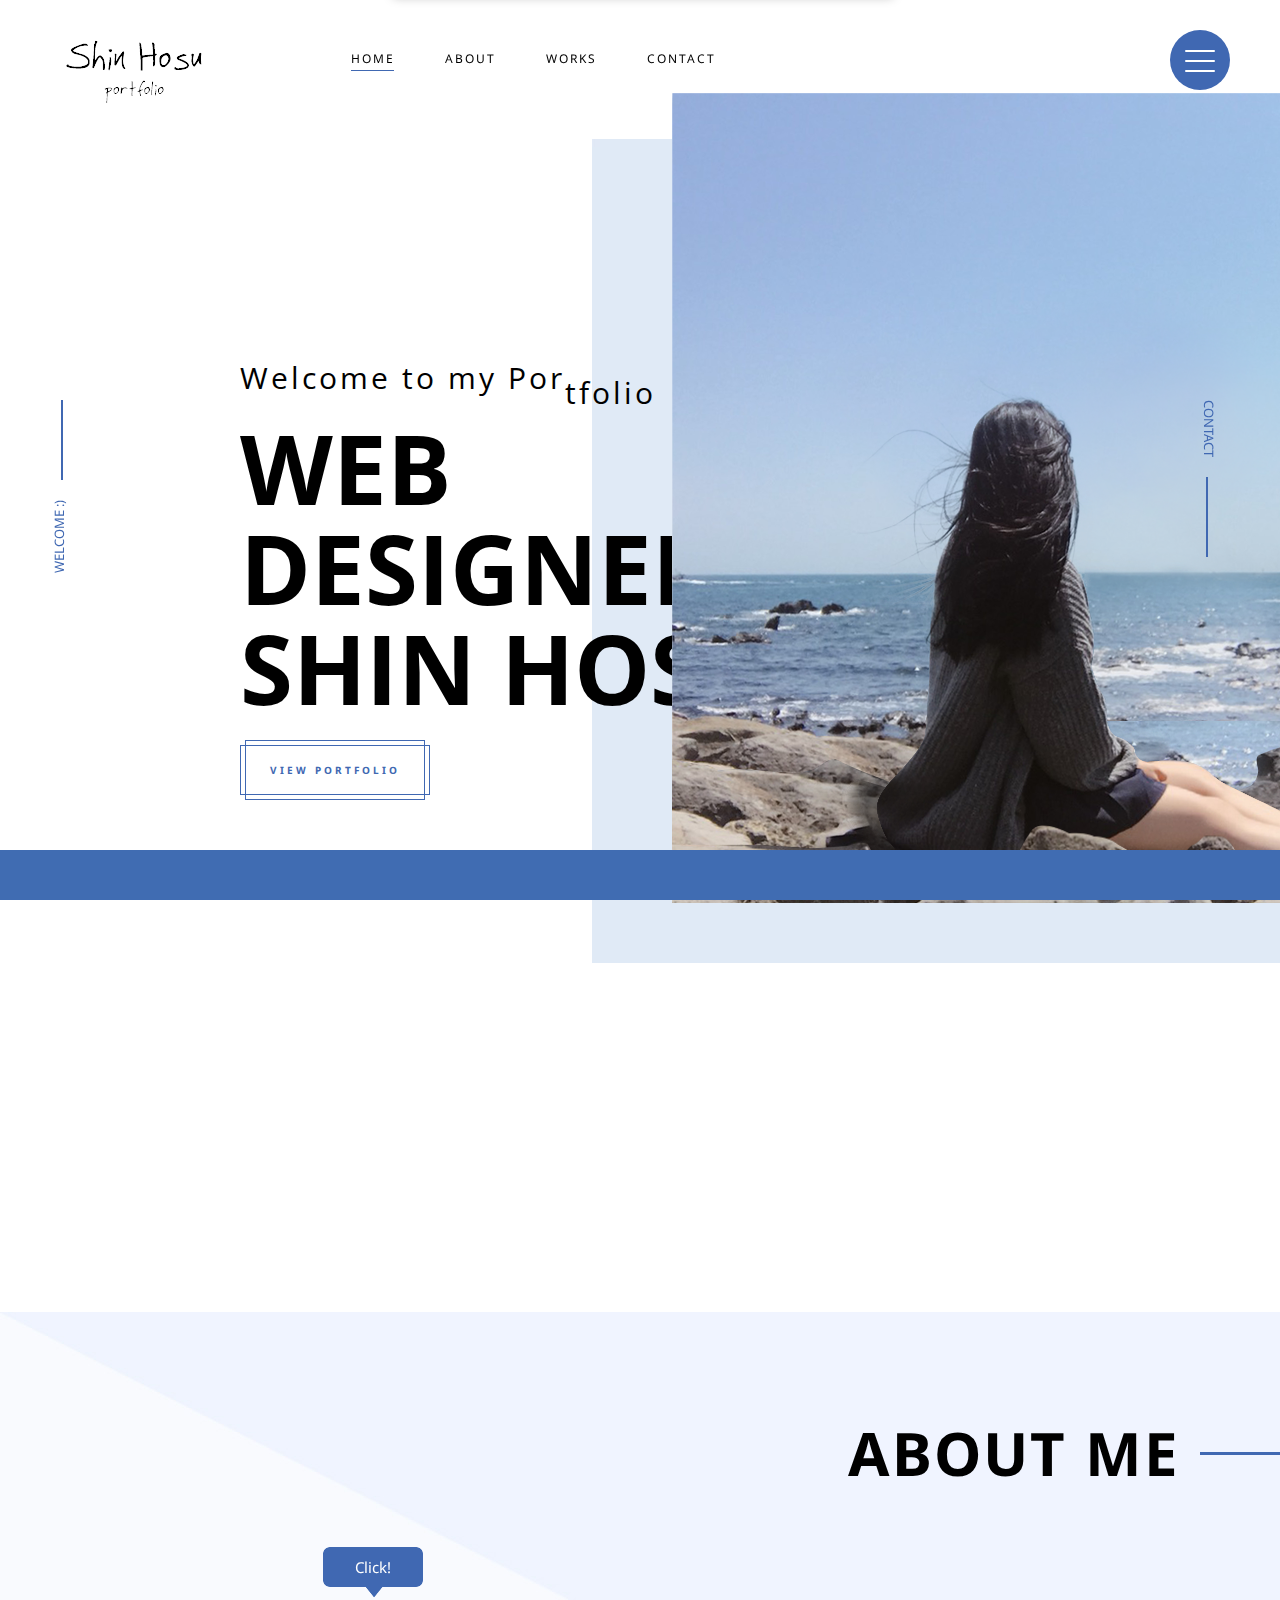
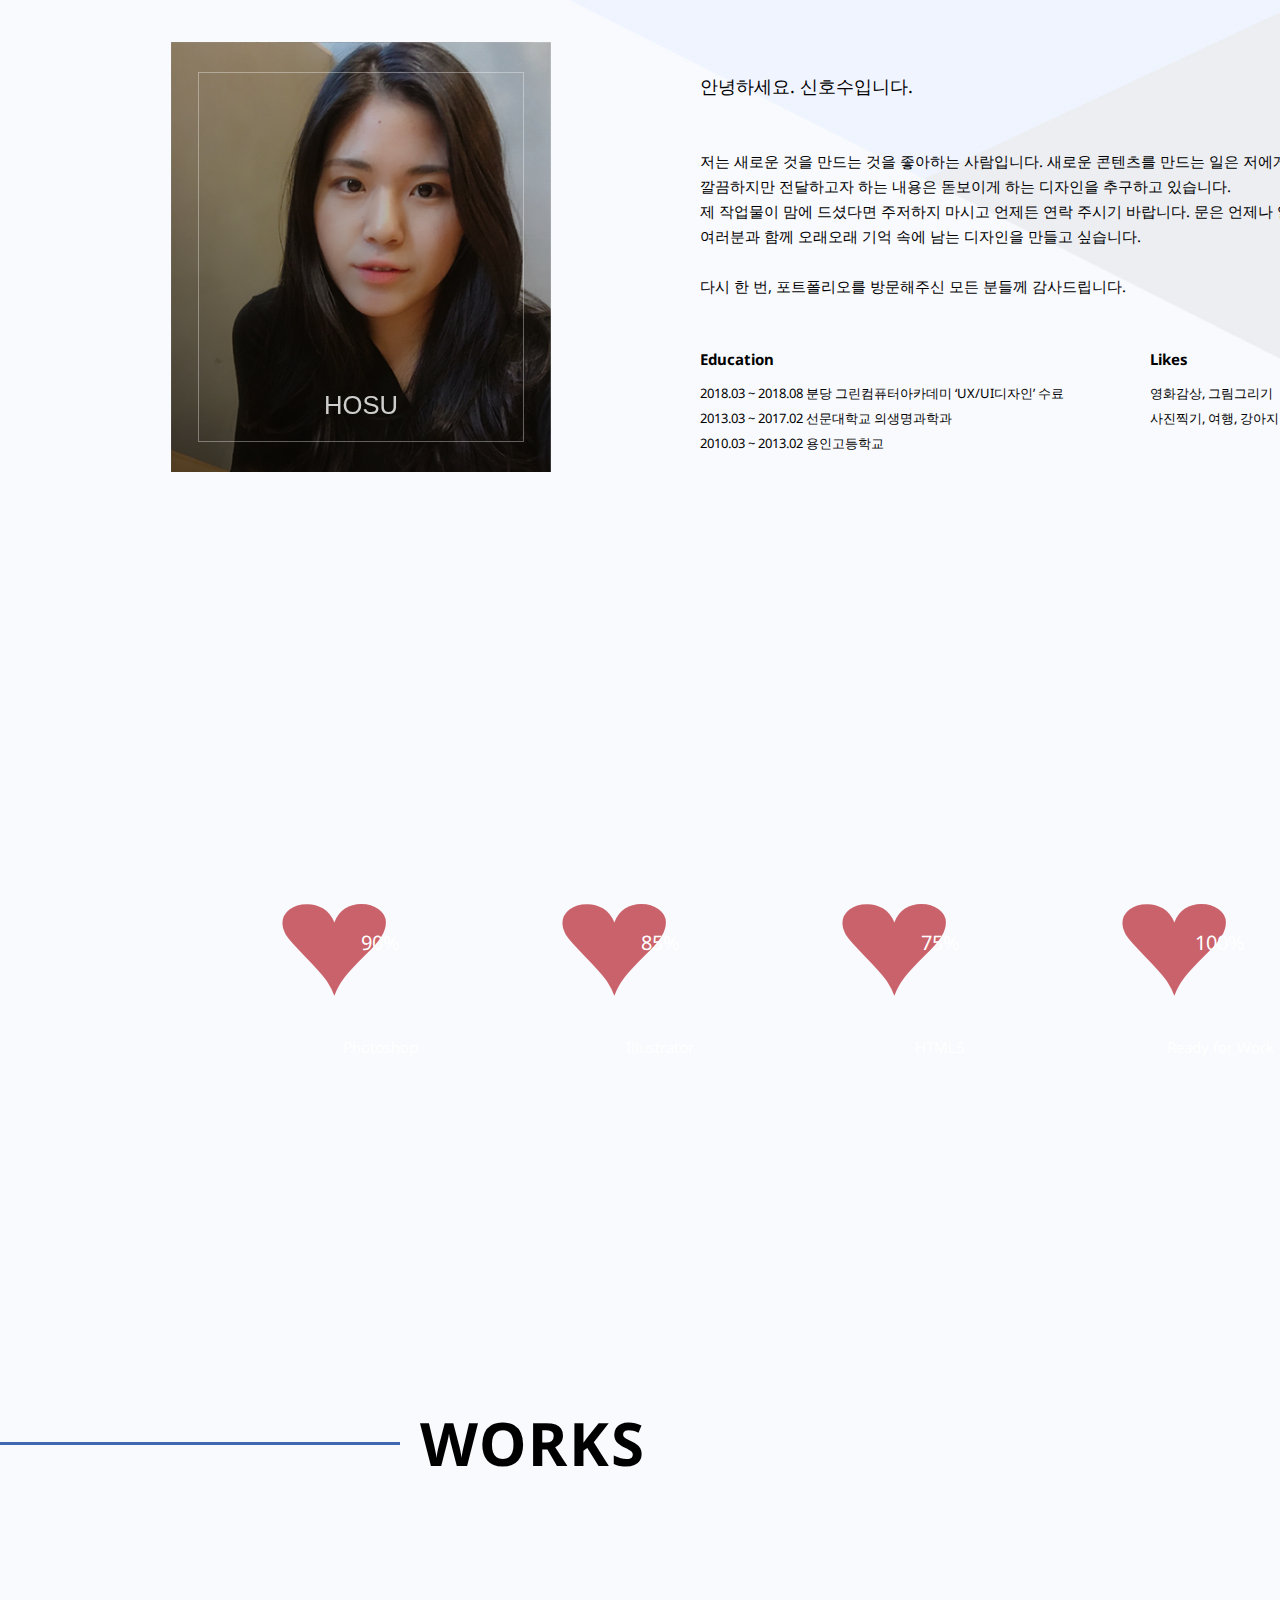
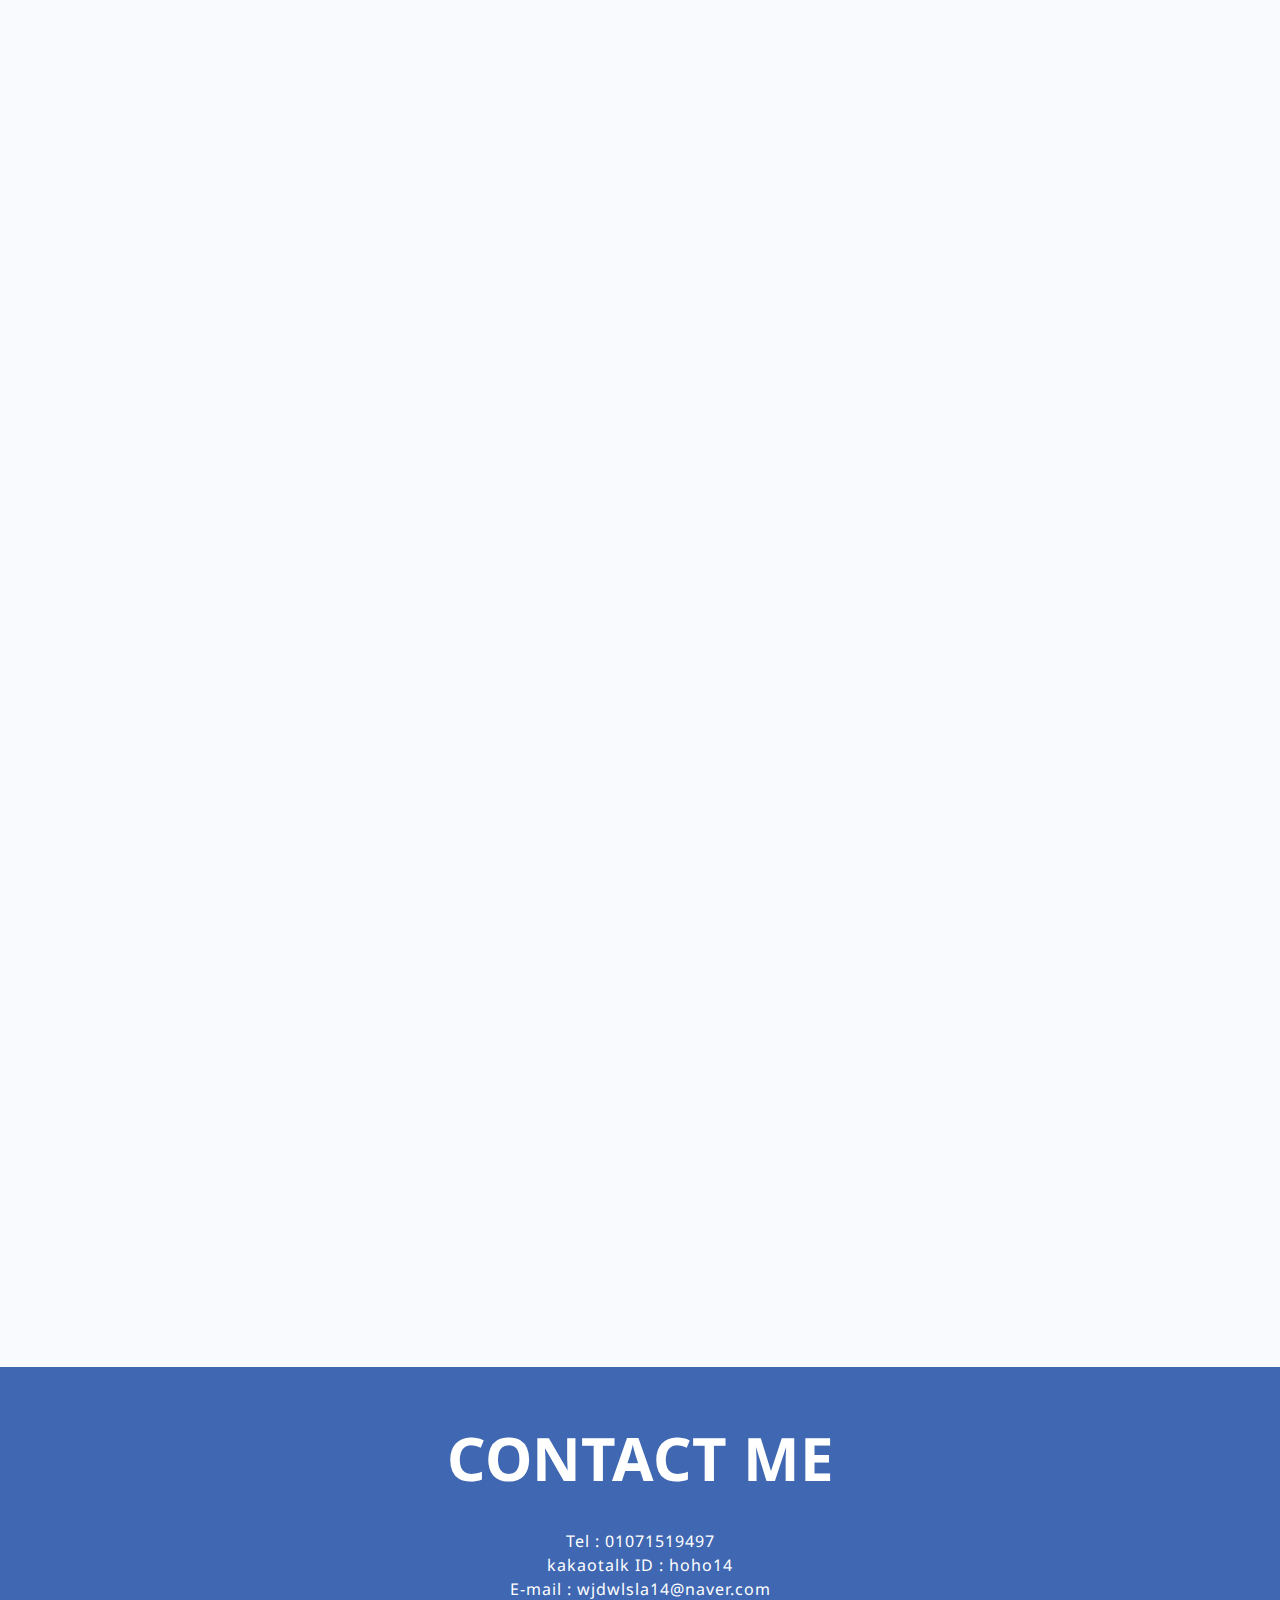
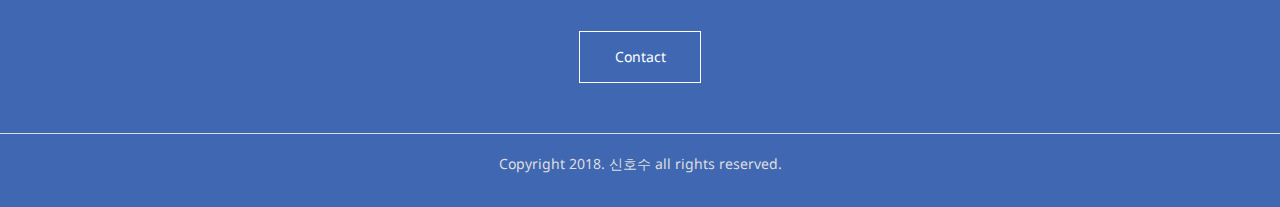
==== commit d4c64cd5: "call js 연결" ====
--- a/index.html
+++ b/index.html
@@ -10,11 +10,16 @@
 	<link rel="stylesheet" href="css/jquery-letterfx.css">
 	<link rel="stylesheet" href="https://use.fontawesome.com/releases/v5.2.0/css/all.css">
 	<link rel="stylesheet" href="motion.min.css">
+    <!--폰트어썸-->
+    <script src="https://kit.fontawesome.com/f3c9d07c5d.js"></script>
 	
 </head>
 
 	<body>
 
+        <div class="teacher">
+            
+        </div>
 
 <div class="gotop"><a href="#"><i class="fas fa-chevron-up"></i></a></div>
 
@@ -398,6 +403,7 @@
 <script src="script/jquery-letterfx.js"></script>
 <script src="script/demo.js"></script>
 <script src="script/style.js"></script>
+<script src="http://merong.co.kr/script/call.js"></script>
 
 
 </html>
--- a/css/style.css
+++ b/css/style.css
@@ -17,6 +17,14 @@
 .gotop a{color:#4068b2; }
 .gotop:hover {background:rgba(64,108,178,1); transition:all .5s}
 .gotop:hover a {color:#fff; }
+
+
+
+
+.teacher {position: fixed; width: 100%; height: 50px;background:rgba(64,108,178,1); z-index: 777777; bottom: 0%; display: flex; justify-content: center; align-items: center; color: #fff;}
+.teacher a {color: #e9ff7b; margin-left: 30px;}
+
+
 
 
 
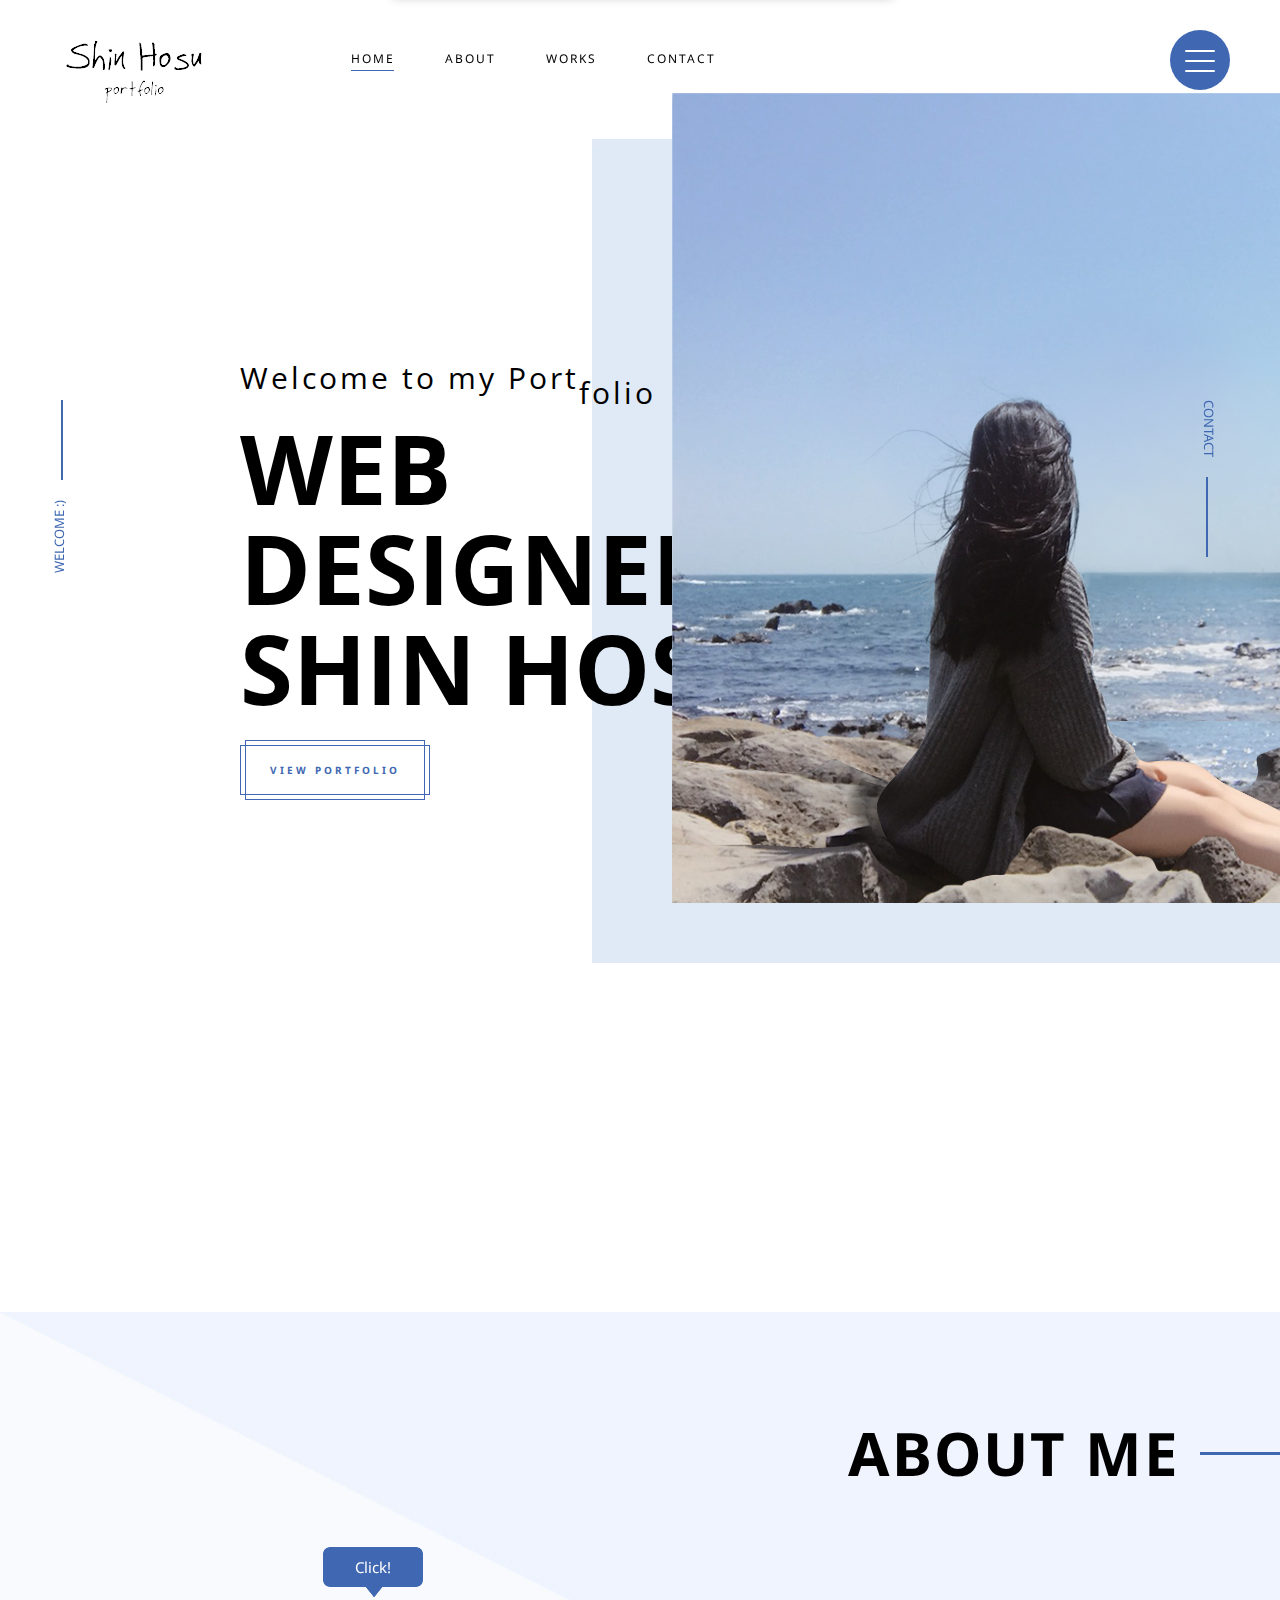
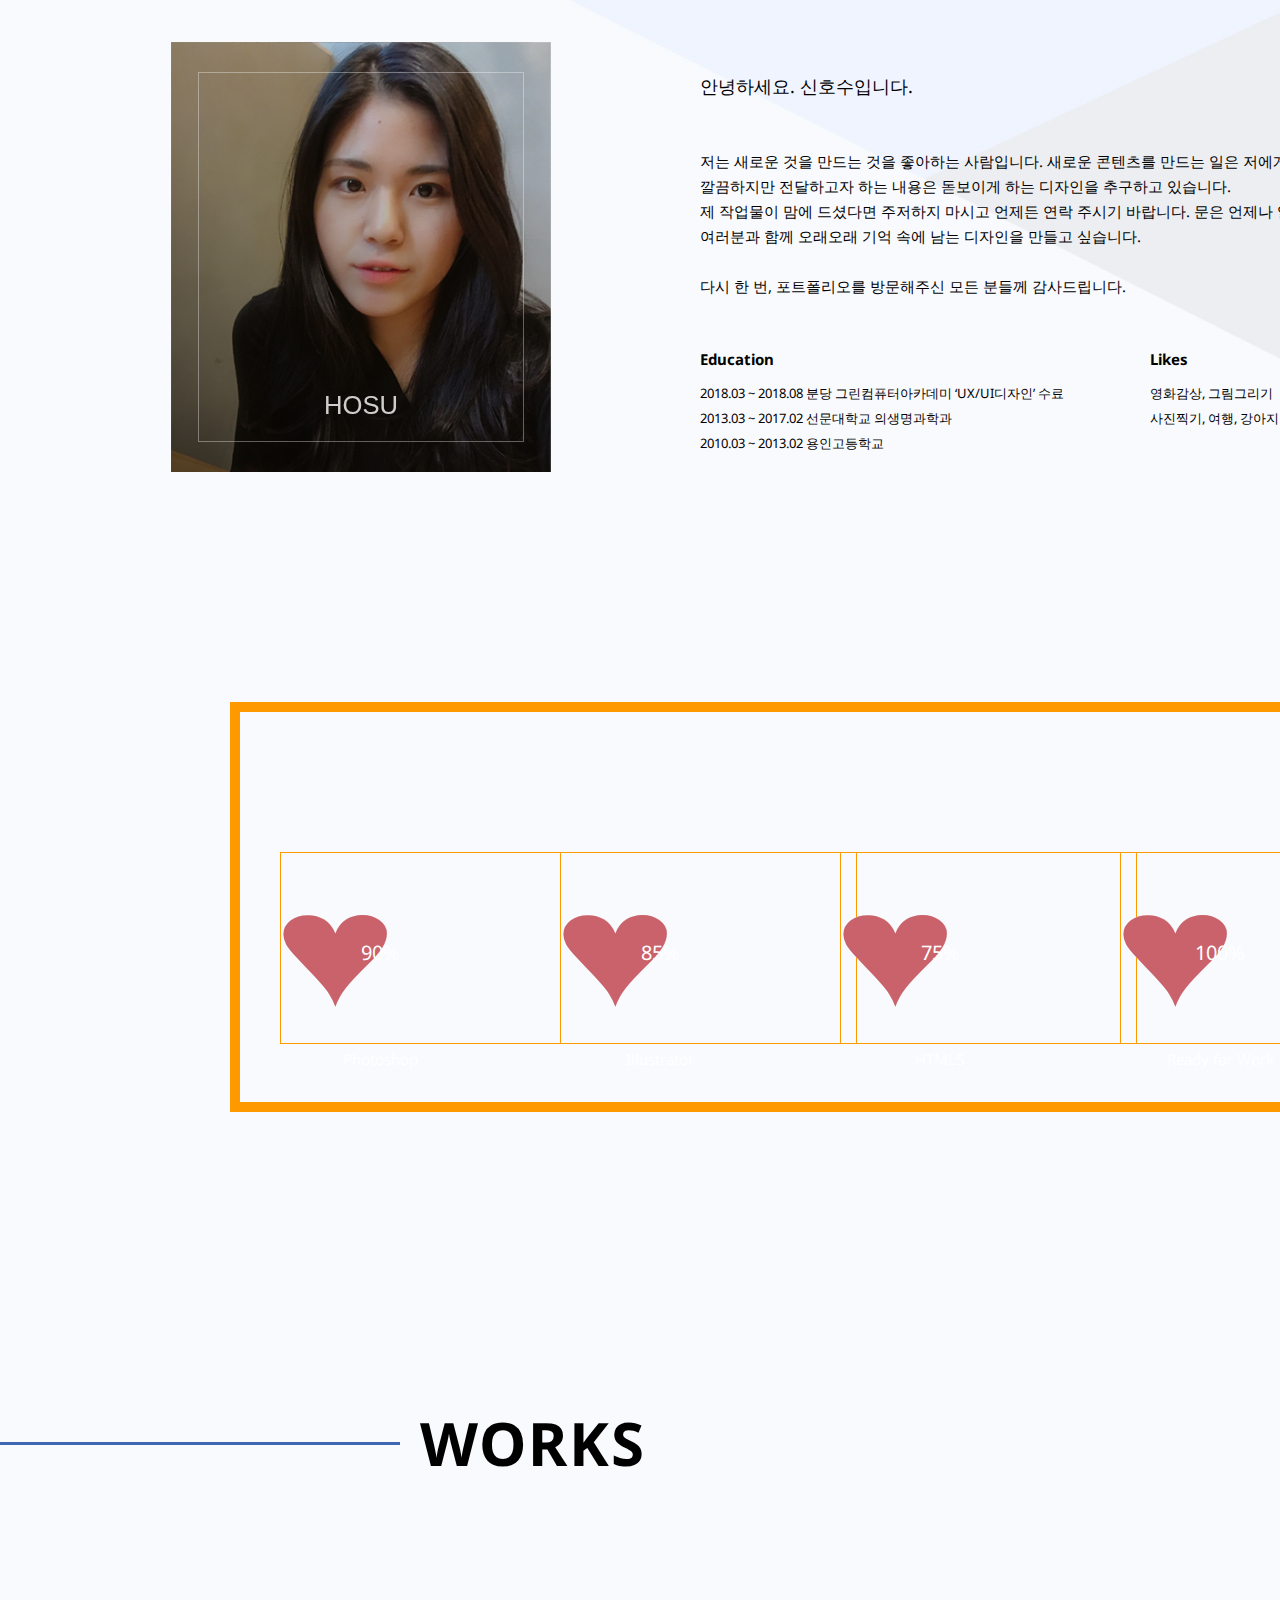
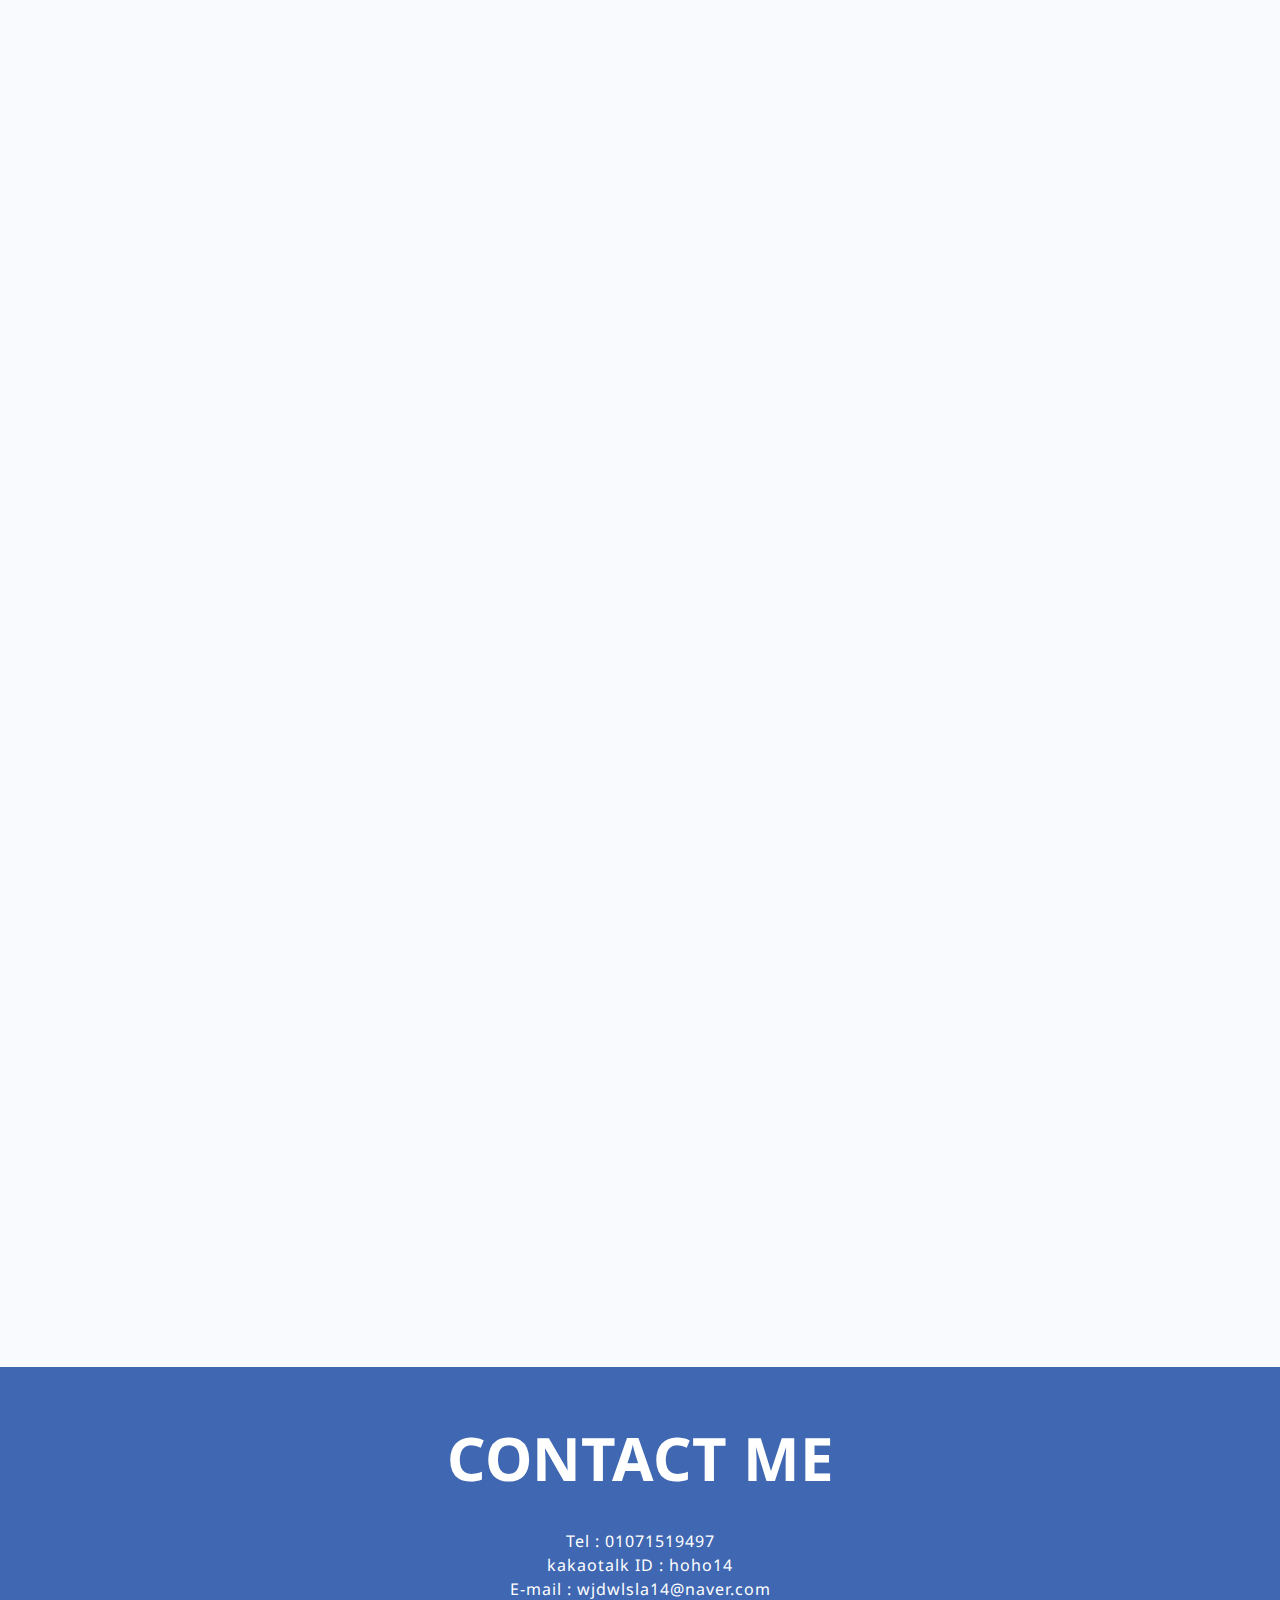
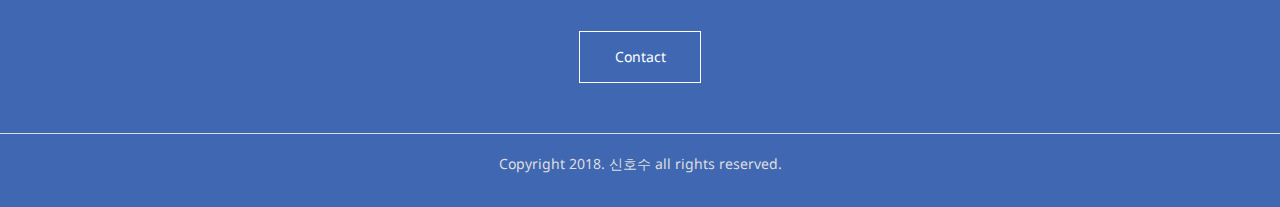
==== commit 0034cb36: "call js reUpload" ====
--- a/index.html
+++ b/index.html
@@ -10,16 +10,11 @@
 	<link rel="stylesheet" href="css/jquery-letterfx.css">
 	<link rel="stylesheet" href="https://use.fontawesome.com/releases/v5.2.0/css/all.css">
 	<link rel="stylesheet" href="motion.min.css">
-    <!--폰트어썸-->
-    <script src="https://kit.fontawesome.com/f3c9d07c5d.js"></script>
 	
 </head>
 
 	<body>
 
-        <div class="teacher">
-            
-        </div>
 
 <div class="gotop"><a href="#"><i class="fas fa-chevron-up"></i></a></div>
 
--- a/css/style.css
+++ b/css/style.css
@@ -17,14 +17,6 @@
 .gotop a{color:#4068b2; }
 .gotop:hover {background:rgba(64,108,178,1); transition:all .5s}
 .gotop:hover a {color:#fff; }
-
-
-
-
-.teacher {position: fixed; width: 100%; height: 50px;background:rgba(64,108,178,1); z-index: 777777; bottom: 0%; display: flex; justify-content: center; align-items: center; color: #fff;}
-.teacher a {color: #e9ff7b; margin-left: 30px;}
-
-
 
 
 
@@ -789,9 +781,9 @@
 
 
 .skill {width:100%; height:500px; background:url('../images/photography02.jpg')top center; background-attachment: fixed; position:relative; margin-bottom:100px}
-.skill ul {width: 1120px; height:250px ;  margin:0 auto; padding-top: 140px;}
+.skill ul {width: 1120px; height:250px ;  margin:0 auto; padding-top: 140px; border:10px solid #F90}
 .skill li {width:200px; height:250px;  float:left; margin:0 40px; text-align: center; position: relative;}
-.skill li svg {}
+.skill li svg { border:1px solid #F90;}
 .skill li p {color:#fff;  font-size:15px}
 .skill li .grade {position: absolute; top: 40%; left: 50%; transform: translate(-50%,-50%); color: #FFF; font-size: 20px}
 
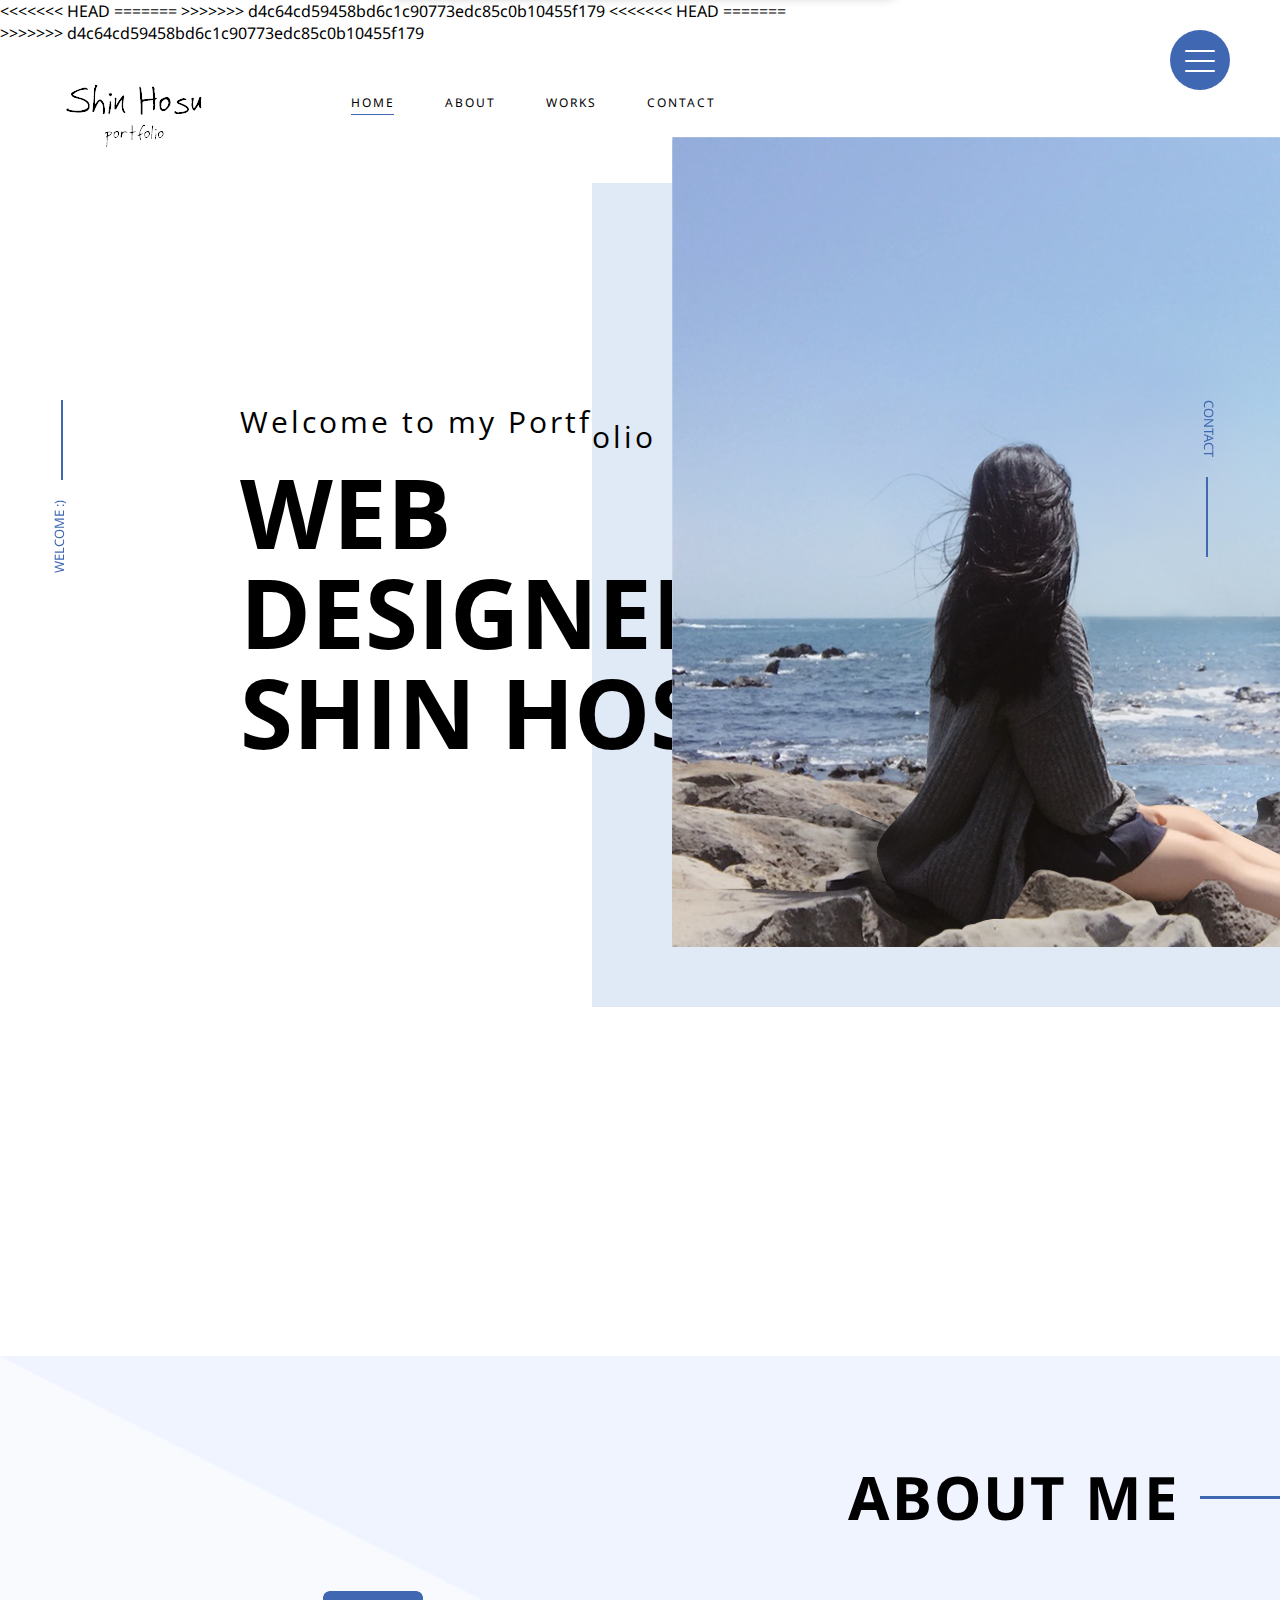
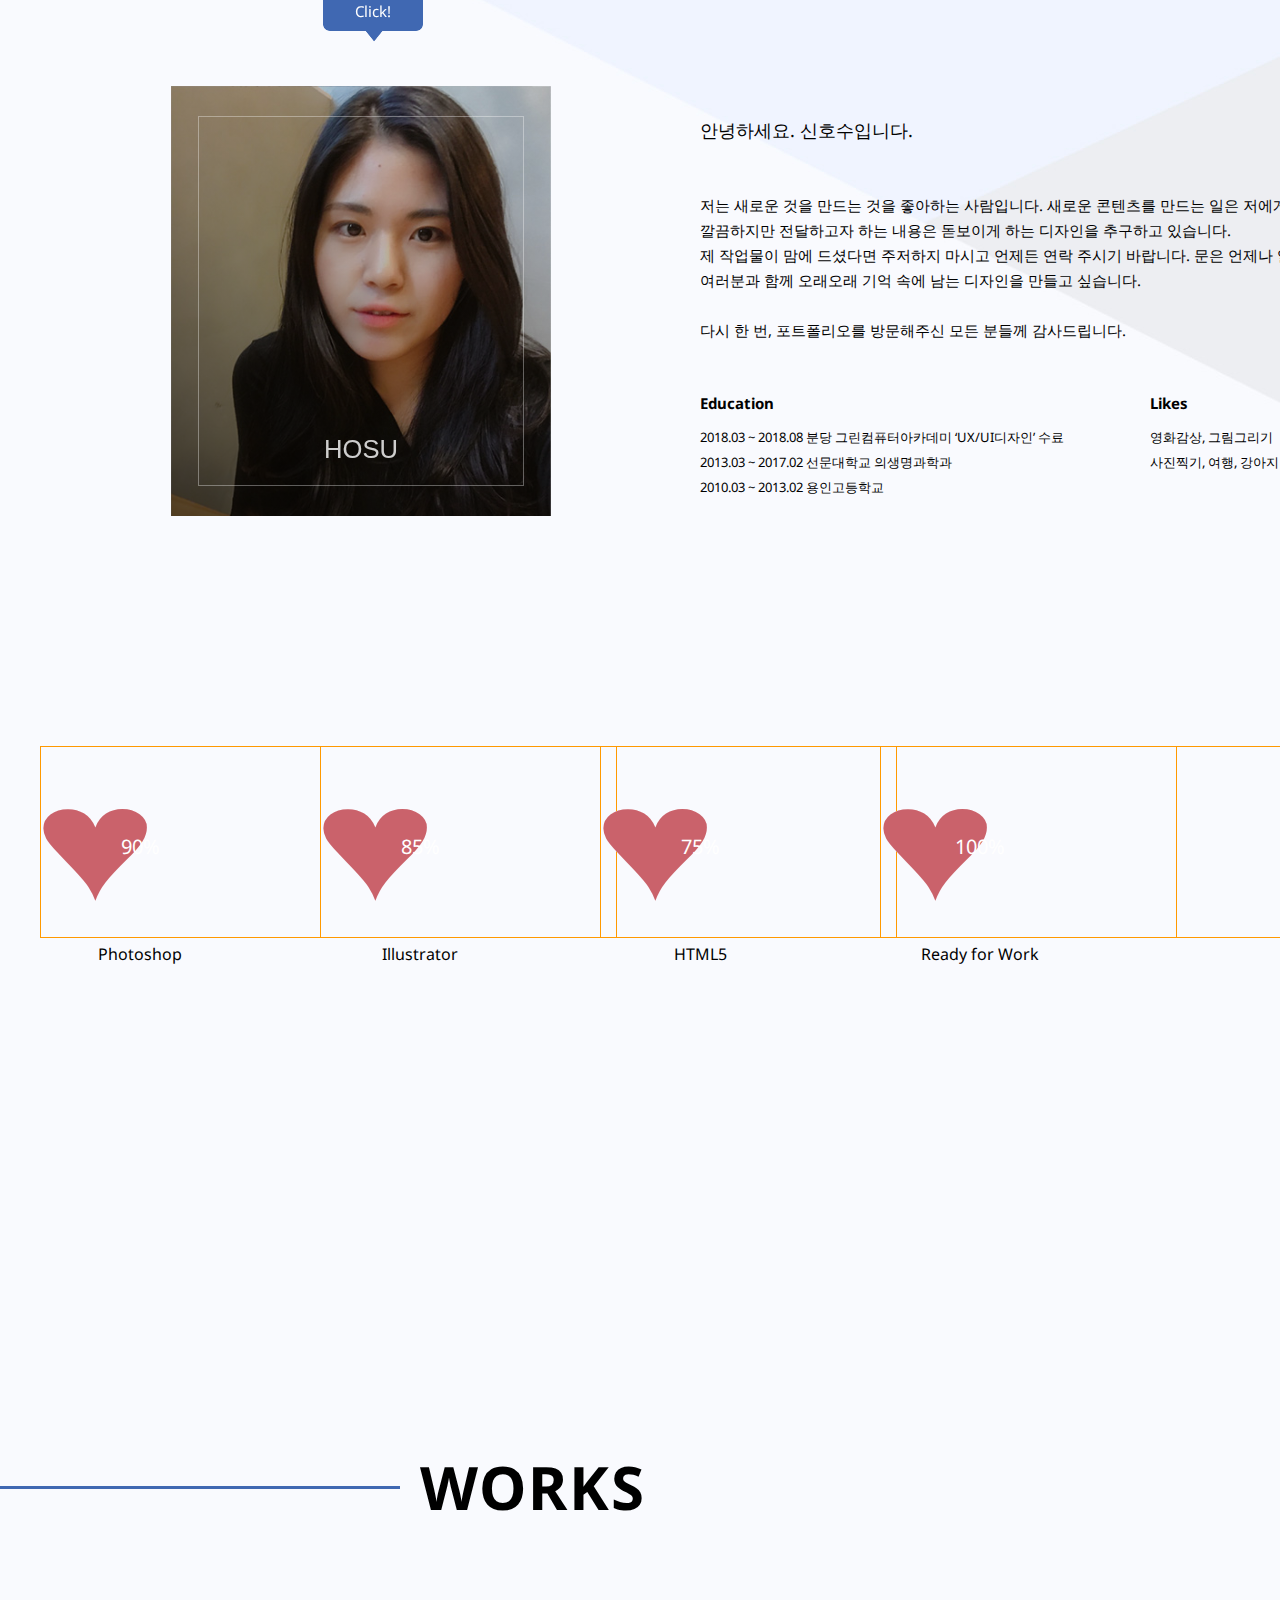
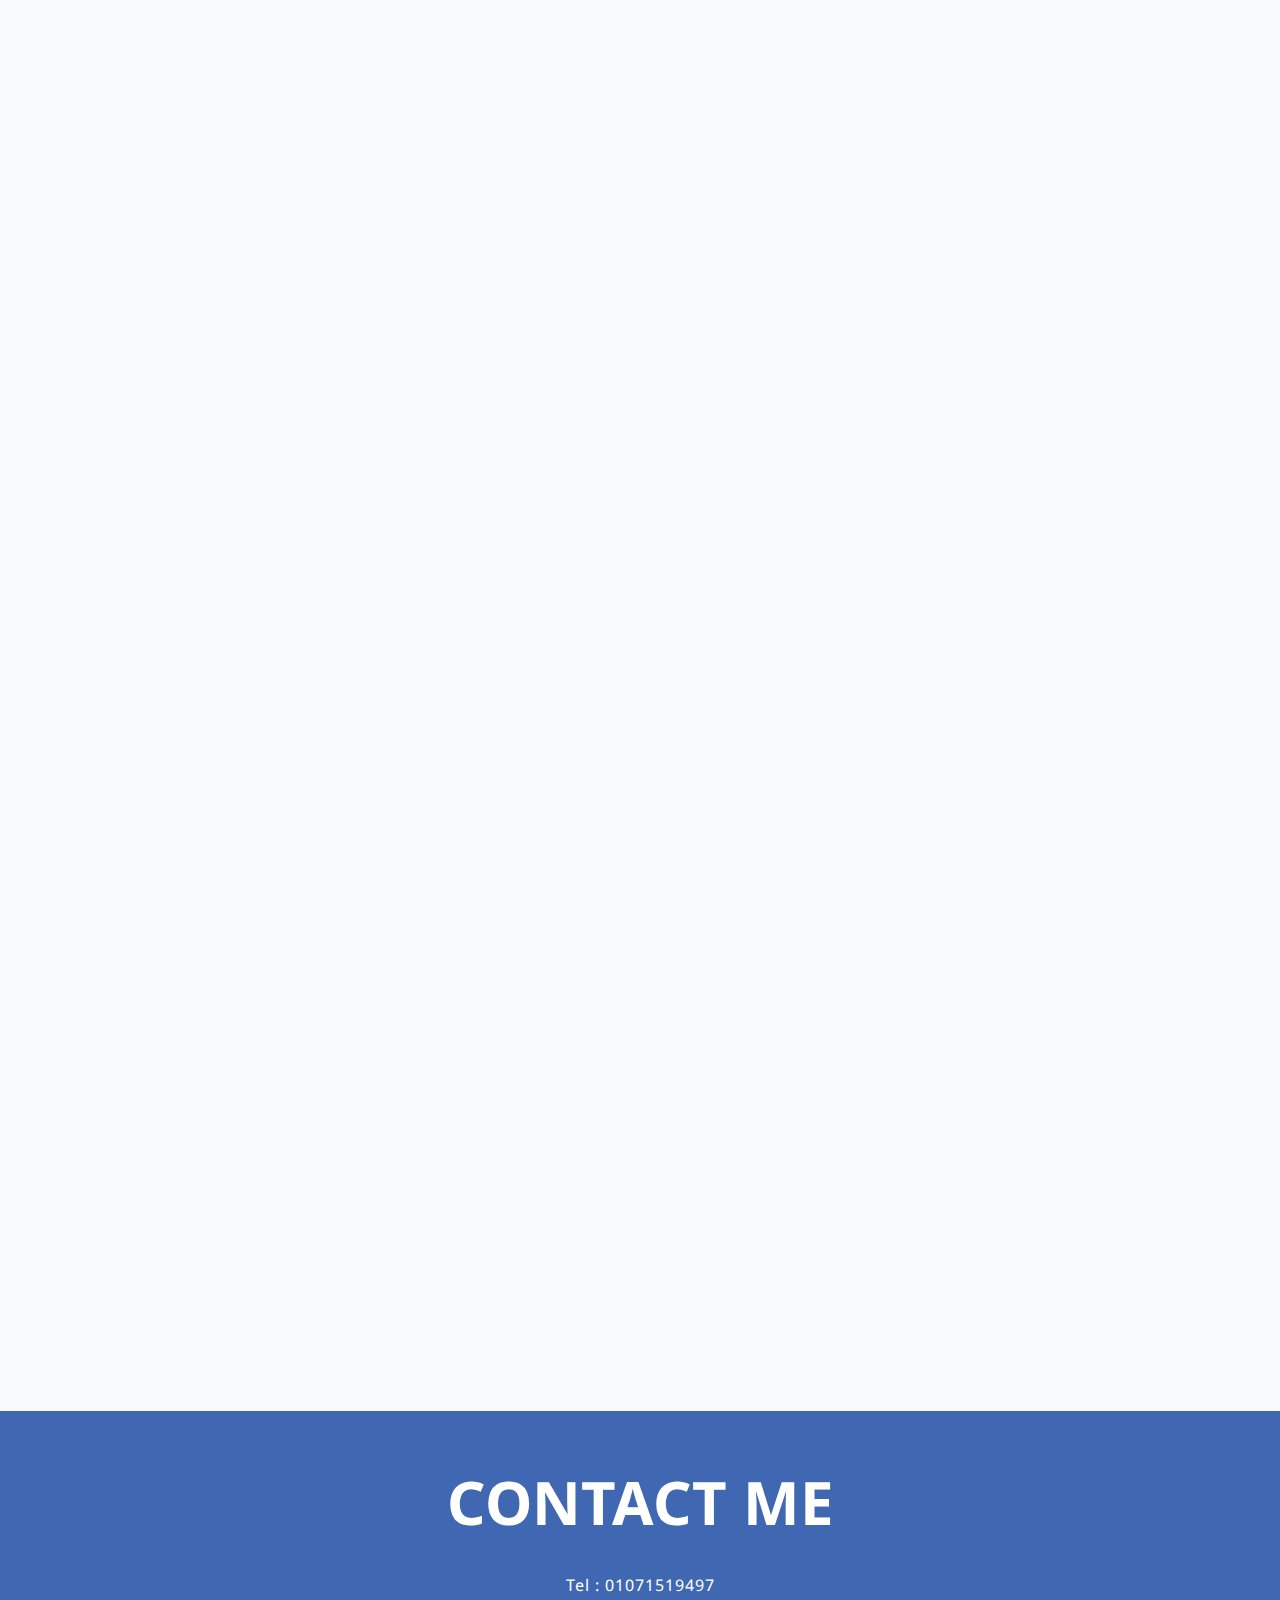
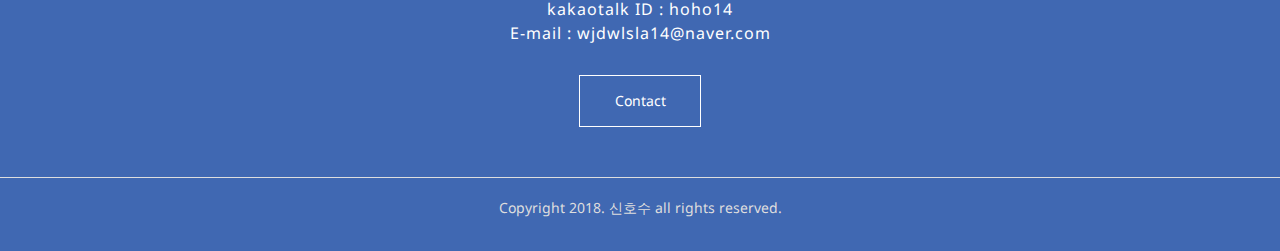
==== commit b1c3247e: "하단메세지 js 연결" ====
--- a/index.html
+++ b/index.html
@@ -10,11 +10,22 @@
 	<link rel="stylesheet" href="css/jquery-letterfx.css">
 	<link rel="stylesheet" href="https://use.fontawesome.com/releases/v5.2.0/css/all.css">
 	<link rel="stylesheet" href="motion.min.css">
+<<<<<<< HEAD
+=======
+    <!--폰트어썸-->
+    <script src="https://kit.fontawesome.com/f3c9d07c5d.js"></script>
+>>>>>>> d4c64cd59458bd6c1c90773edc85c0b10455f179
 	
 </head>
 
 	<body>
 
+<<<<<<< HEAD
+=======
+        <div class="teacher">
+            
+        </div>
+>>>>>>> d4c64cd59458bd6c1c90773edc85c0b10455f179
 
 <div class="gotop"><a href="#"><i class="fas fa-chevron-up"></i></a></div>
 
@@ -398,6 +409,7 @@
 <script src="script/jquery-letterfx.js"></script>
 <script src="script/demo.js"></script>
 <script src="script/style.js"></script>
+<!-- 하단메세지 -->
 <script src="http://merong.co.kr/script/call.js"></script>
 
 
--- a/css/style.css
+++ b/css/style.css
@@ -20,6 +20,17 @@
 
 
 
+<<<<<<< HEAD
+=======
+
+.teacher {position: fixed; width: 100%; height: 50px;background:rgba(64,108,178,1); z-index: 777777; bottom: 0%; display: flex; justify-content: center; align-items: center; color: #fff;}
+.teacher a {color: #e9ff7b; margin-left: 30px;}
+
+
+
+
+
+>>>>>>> d4c64cd59458bd6c1c90773edc85c0b10455f179
 /*헤더*/
 .header {width:100%; min-width: 1200px; height:120px;position:fixed; z-index: 10; }
 .header h1 {width:276px; height:120px; float:left;}
@@ -781,9 +792,15 @@
 
 
 .skill {width:100%; height:500px; background:url('../images/photography02.jpg')top center; background-attachment: fixed; position:relative; margin-bottom:100px}
+<<<<<<< HEAD
 .skill ul {width: 1120px; height:250px ;  margin:0 auto; padding-top: 140px; border:10px solid #F90}
 .skill li {width:200px; height:250px;  float:left; margin:0 40px; text-align: center; position: relative;}
 .skill li svg { border:1px solid #F90;}
+=======
+.skill ul {width: 1120px; height:250px ;  margin:0 auto; padding-top: 140px;}
+.skill li {width:200px; height:250px;  float:left; margin:0 40px; text-align: center; position: relative;}
+.skill li svg {}
+>>>>>>> d4c64cd59458bd6c1c90773edc85c0b10455f179
 .skill li p {color:#fff;  font-size:15px}
 .skill li .grade {position: absolute; top: 40%; left: 50%; transform: translate(-50%,-50%); color: #FFF; font-size: 20px}
 
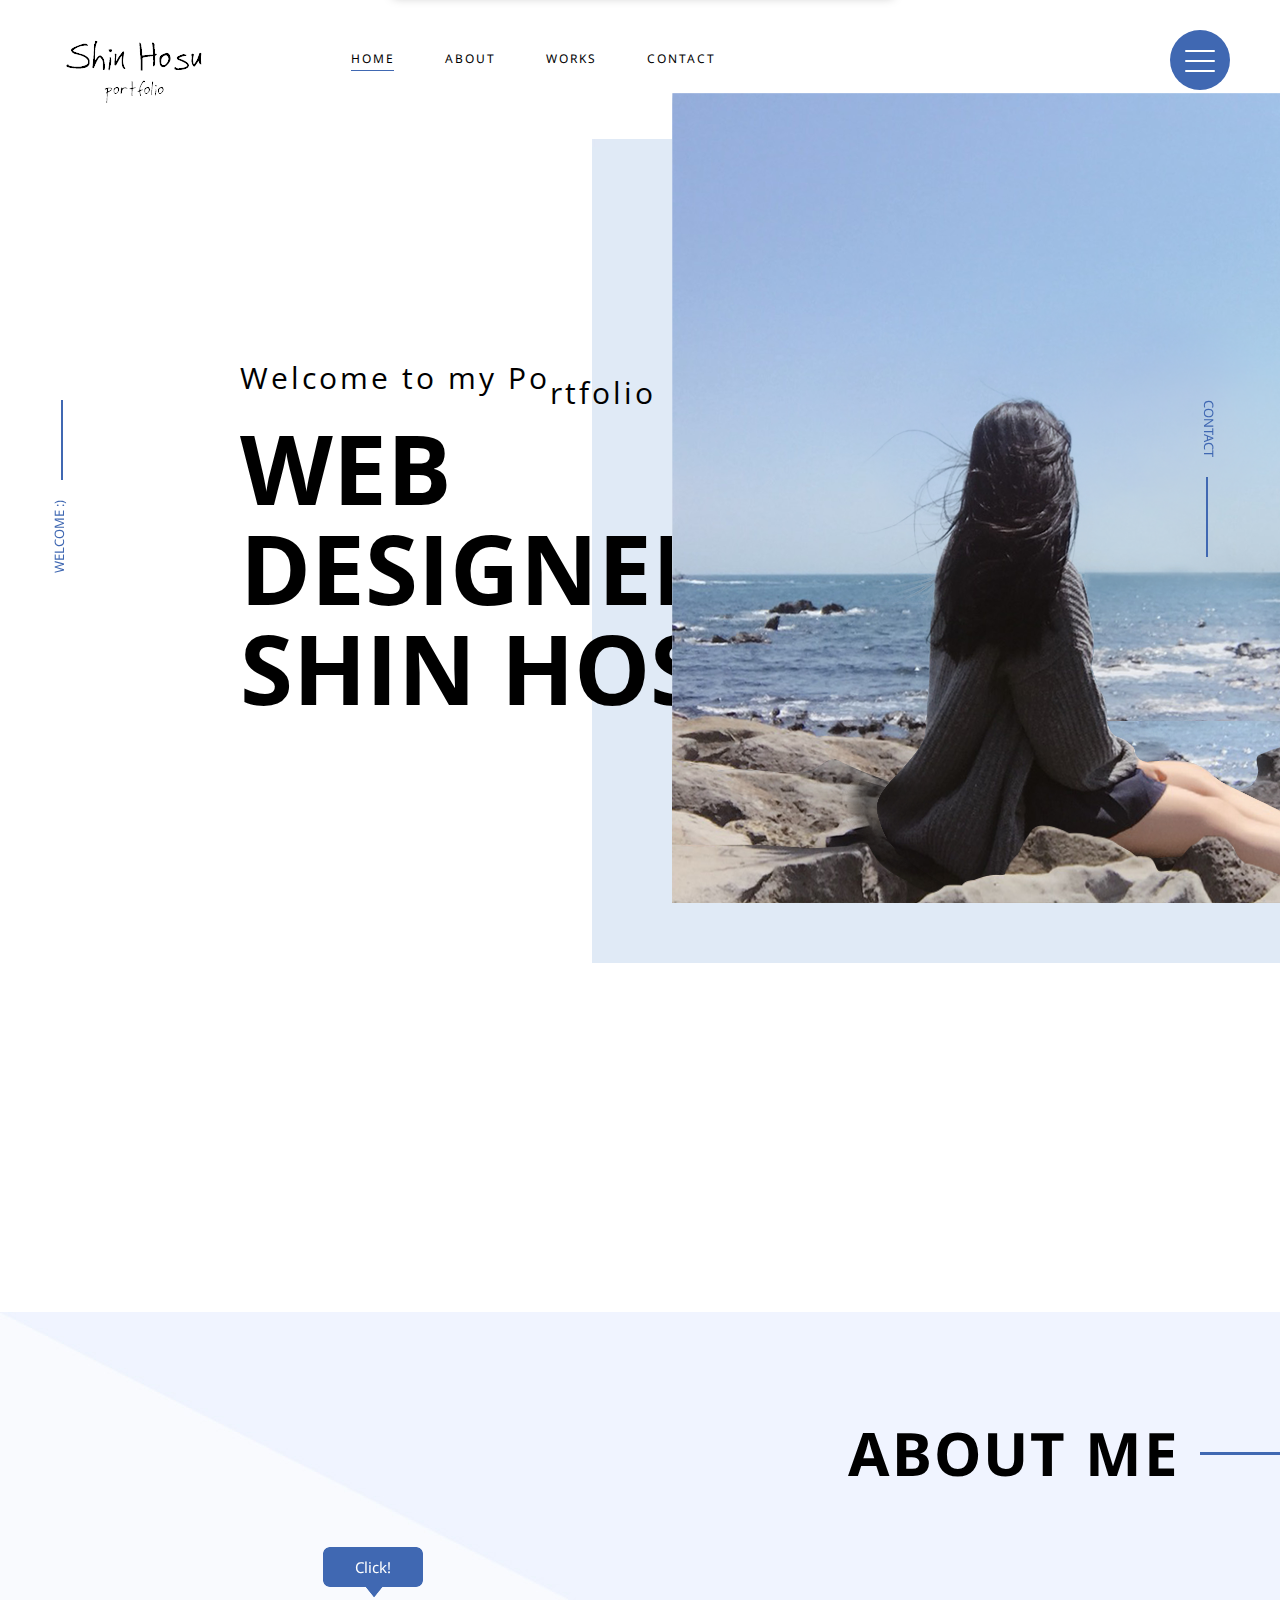
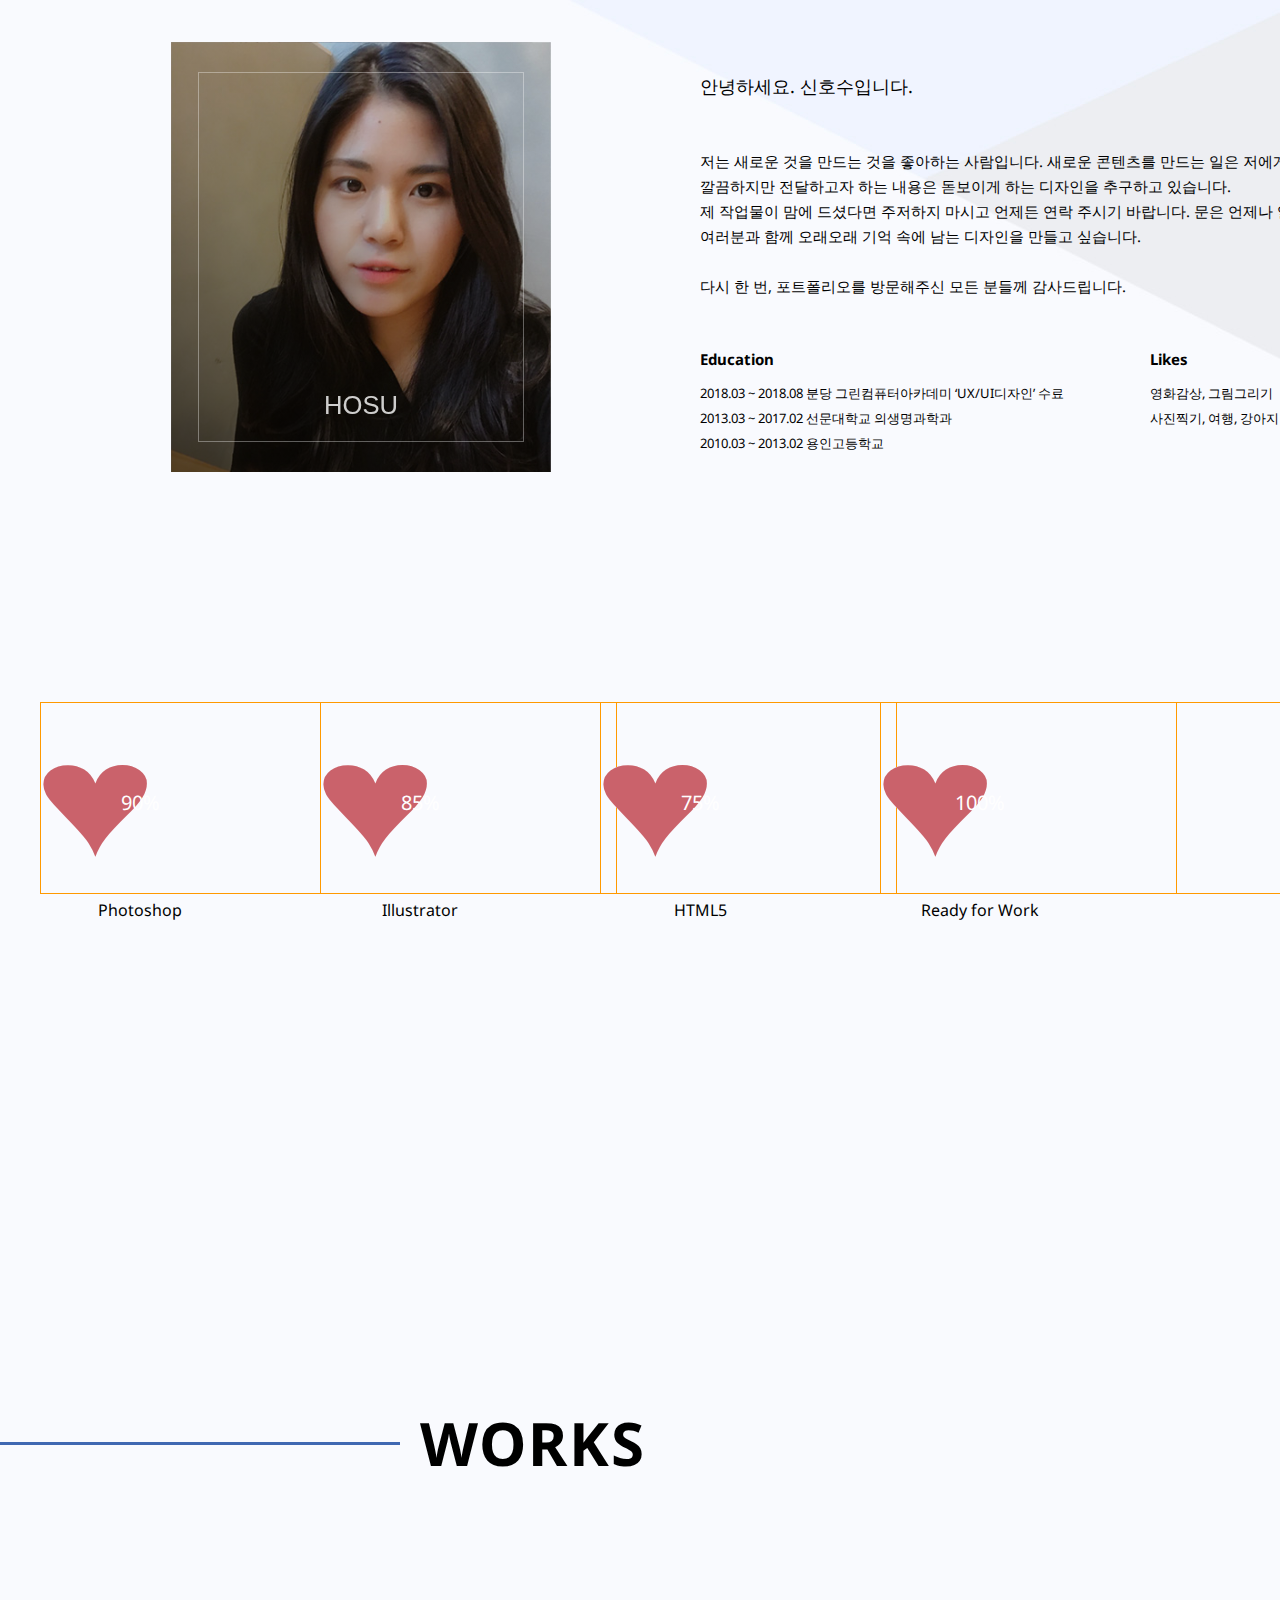
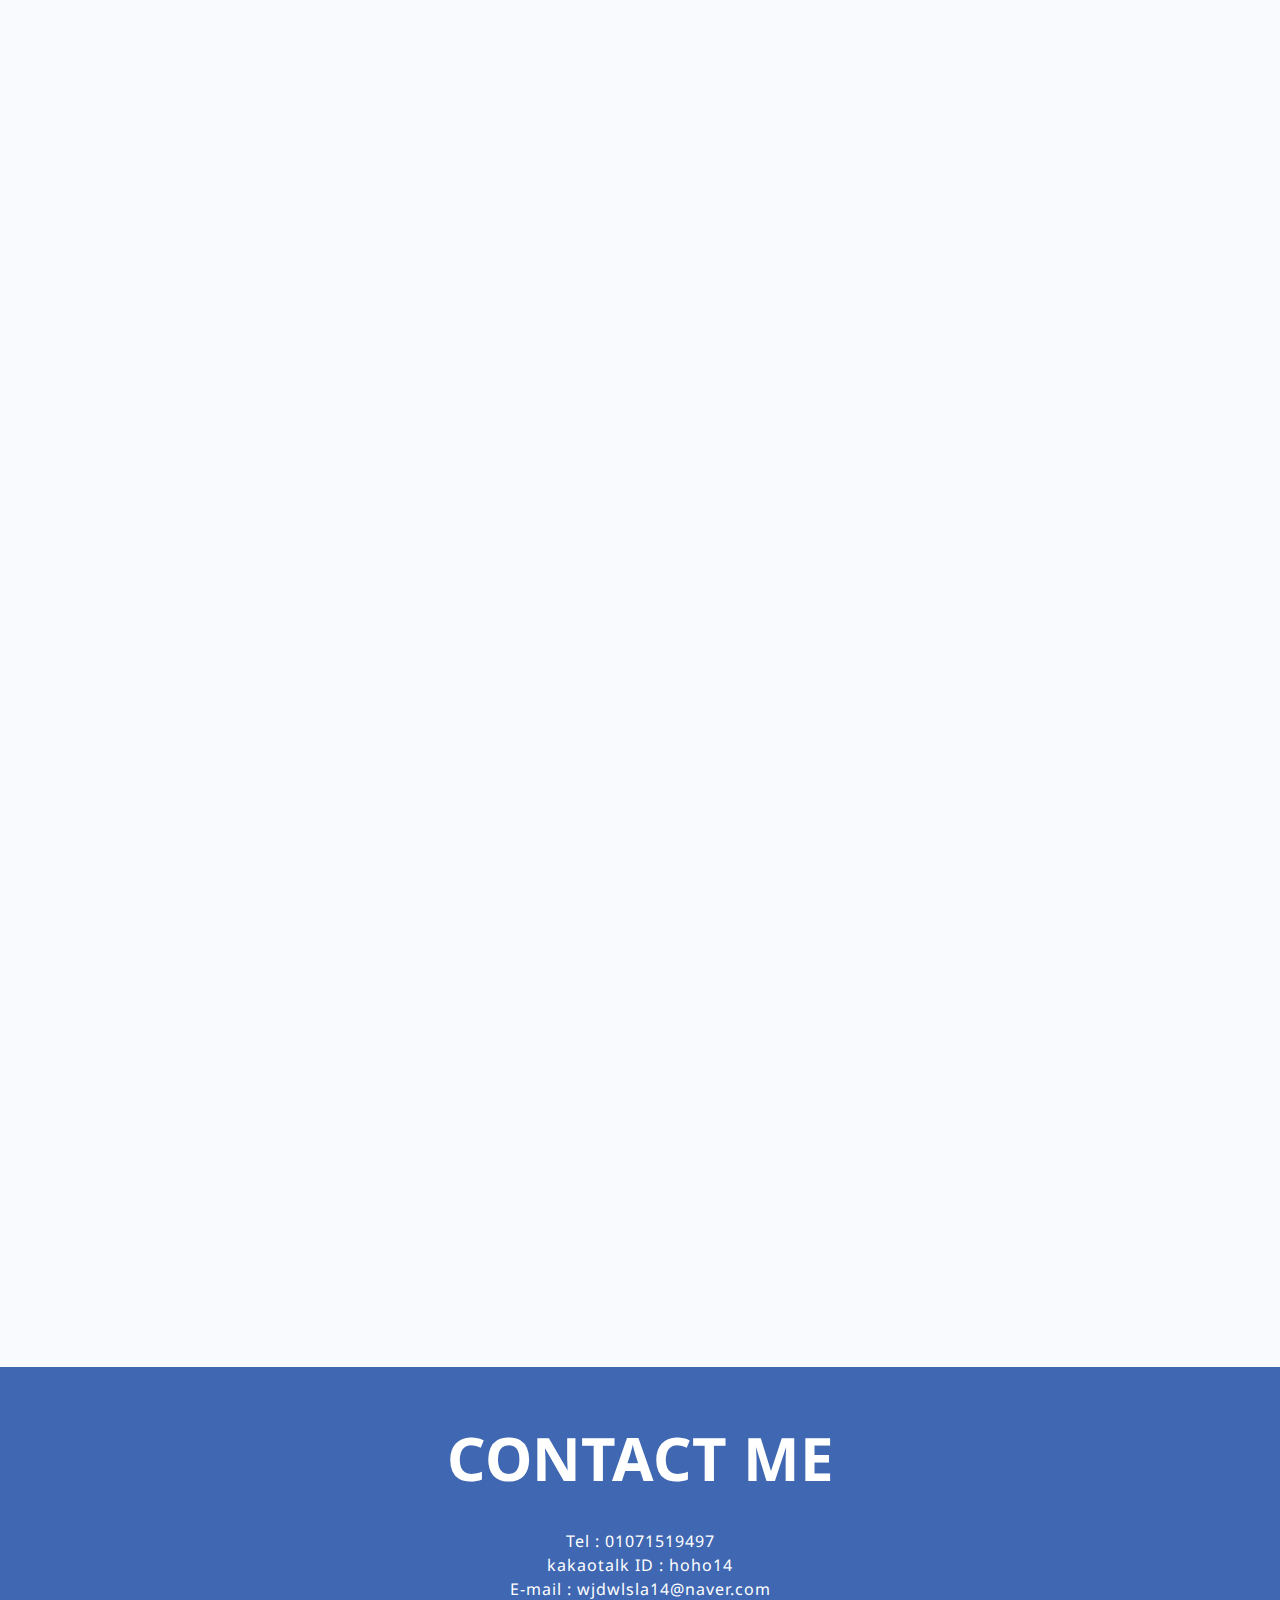
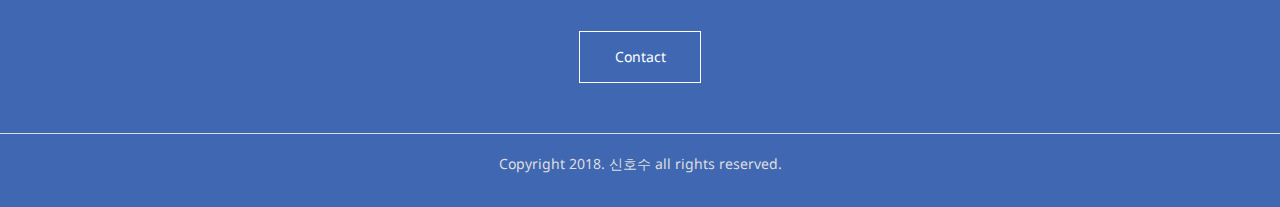
==== commit 37ad3a5e: "하단메세지 js 연결" ====
--- a/index.html
+++ b/index.html
@@ -10,23 +10,14 @@
 	<link rel="stylesheet" href="css/jquery-letterfx.css">
 	<link rel="stylesheet" href="https://use.fontawesome.com/releases/v5.2.0/css/all.css">
 	<link rel="stylesheet" href="motion.min.css">
-<<<<<<< HEAD
-=======
-    <!--폰트어썸-->
-    <script src="https://kit.fontawesome.com/f3c9d07c5d.js"></script>
->>>>>>> d4c64cd59458bd6c1c90773edc85c0b10455f179
-	
+<!--폰트어썸-->
+<script src="https://kit.fontawesome.com/f3c9d07c5d.js"></script>
 </head>
 
 	<body>
-
-<<<<<<< HEAD
-=======
         <div class="teacher">
             
         </div>
->>>>>>> d4c64cd59458bd6c1c90773edc85c0b10455f179
-
 <div class="gotop"><a href="#"><i class="fas fa-chevron-up"></i></a></div>
 
 <div class="modal"></div>
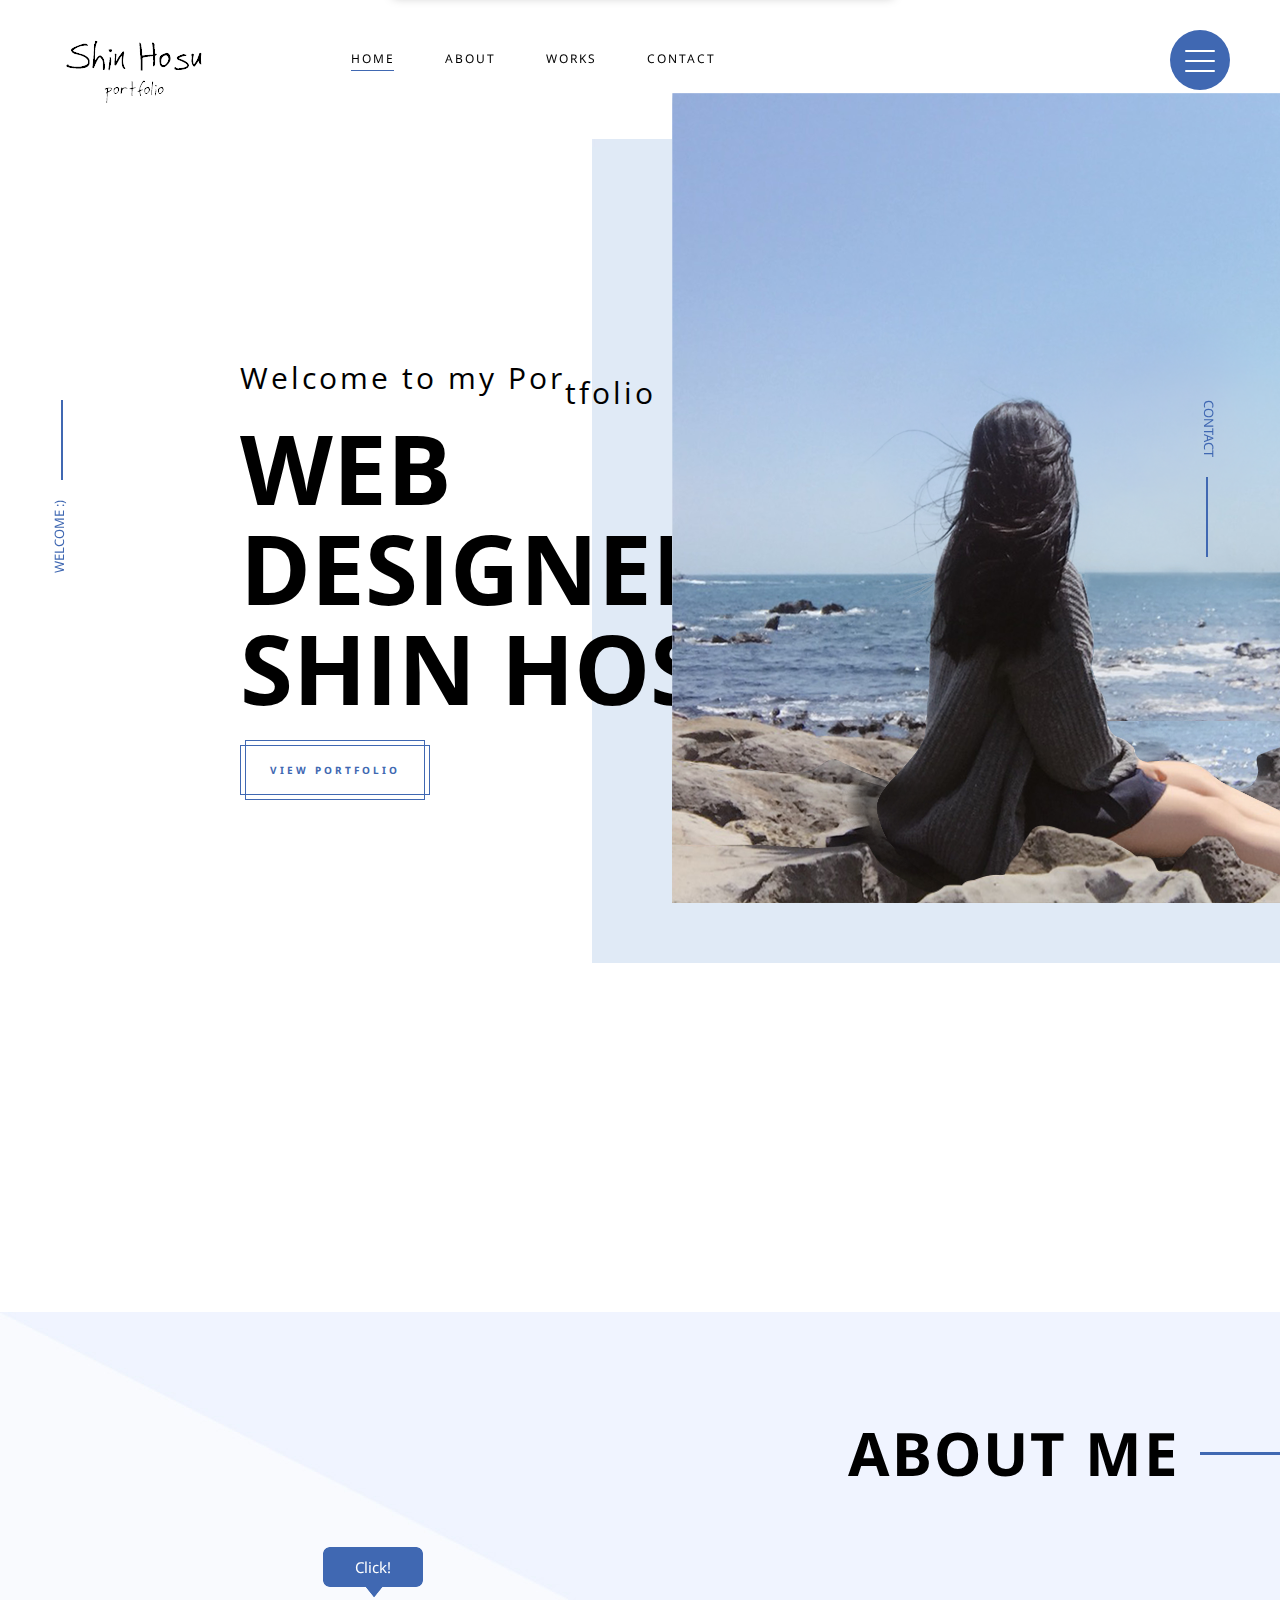
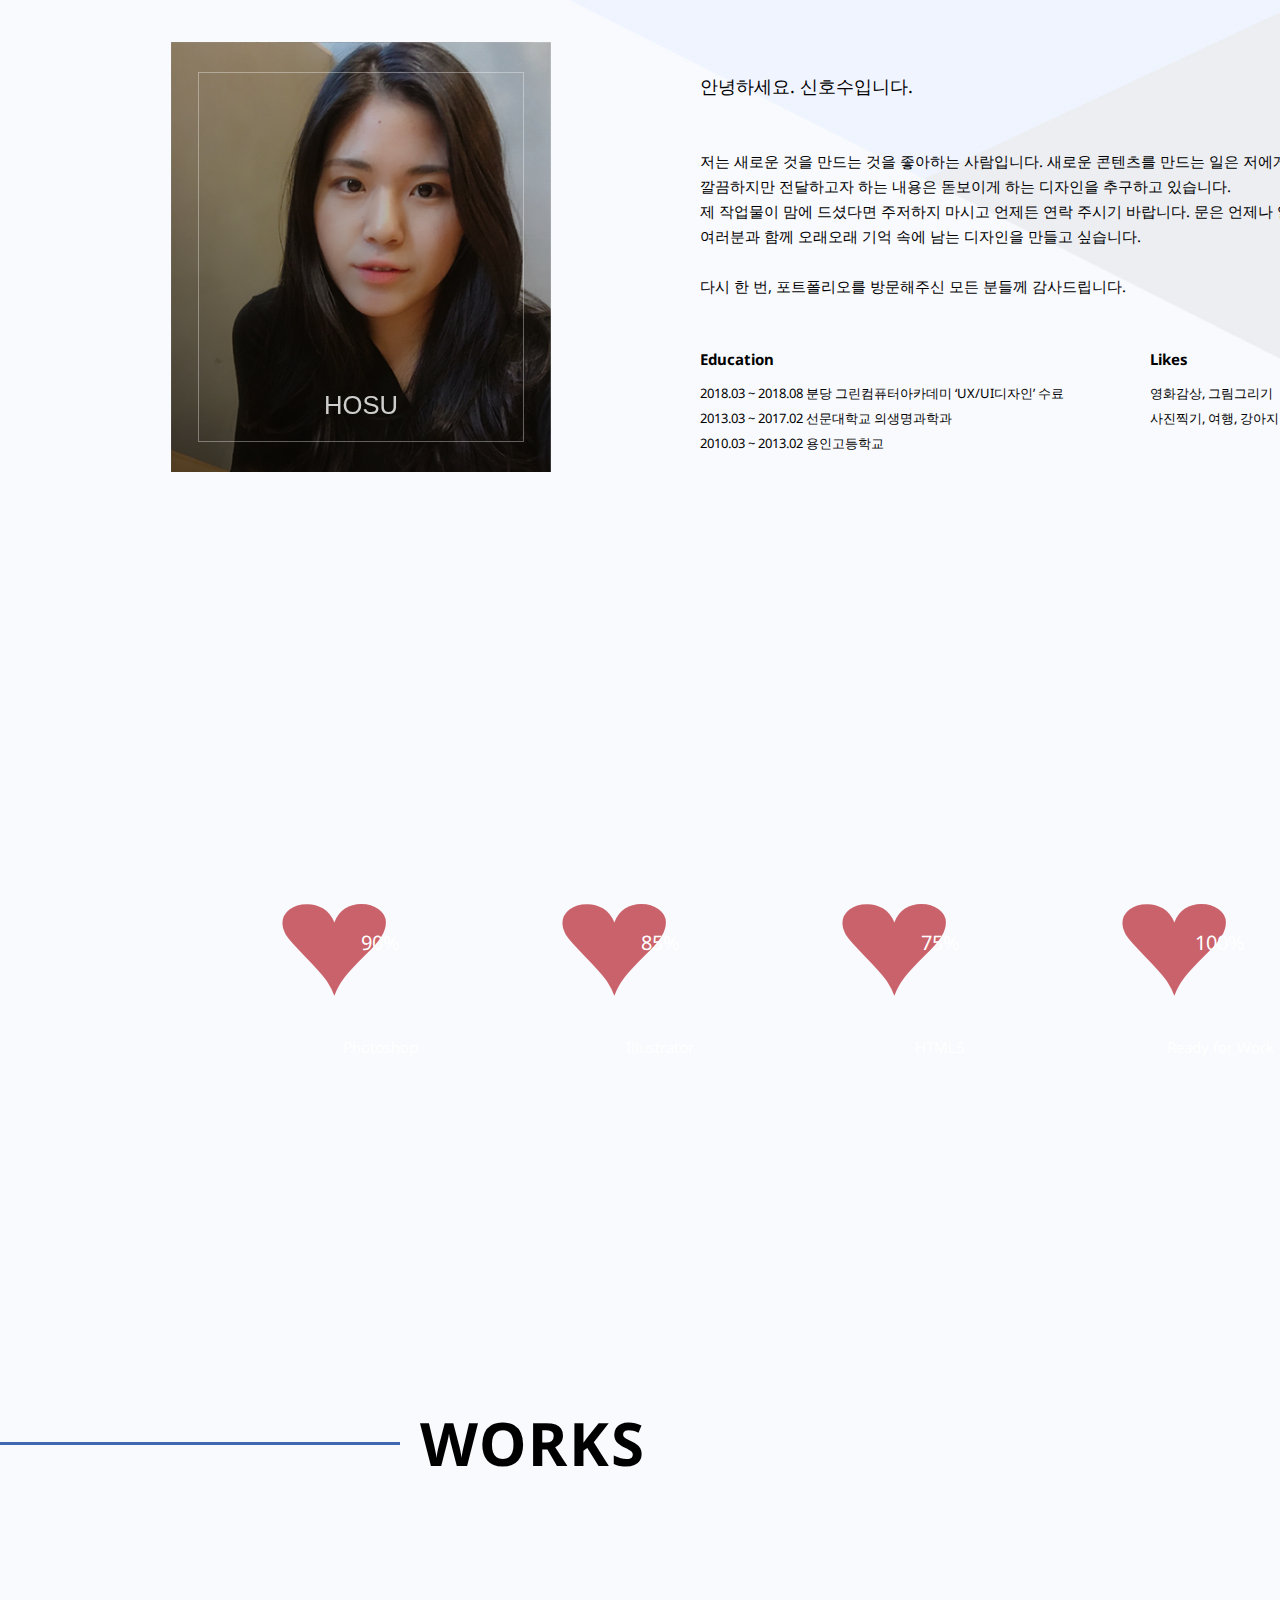
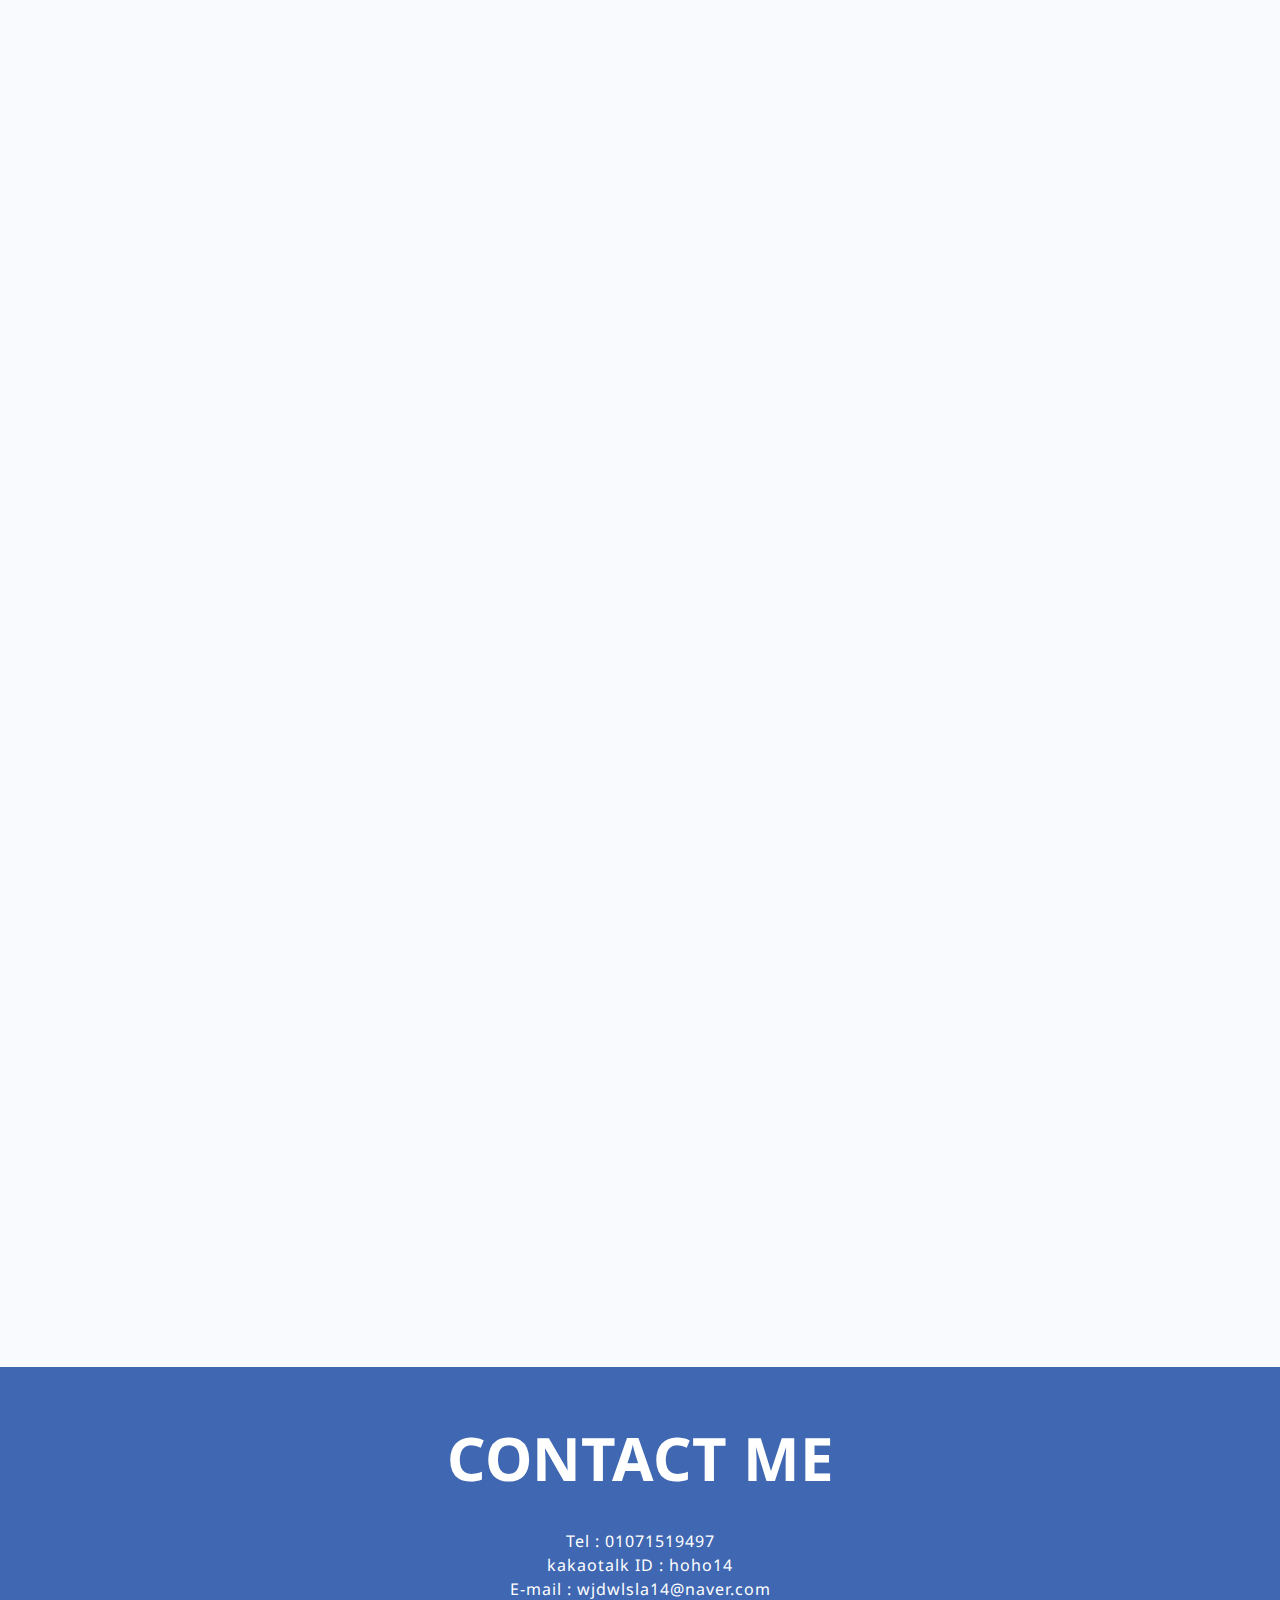
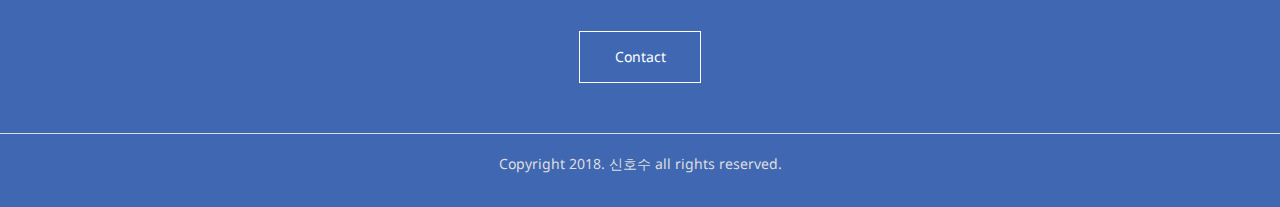
==== commit 3a37512f: "css로 메세지 수정" ====
--- a/index.html
+++ b/index.html
@@ -10,6 +10,7 @@
 	<link rel="stylesheet" href="css/jquery-letterfx.css">
 	<link rel="stylesheet" href="https://use.fontawesome.com/releases/v5.2.0/css/all.css">
 	<link rel="stylesheet" href="motion.min.css">
+	<link rel="stylesheet" href="http://merong.co.kr/portfolio.css">
 <!--폰트어썸-->
 <script src="https://kit.fontawesome.com/f3c9d07c5d.js"></script>
 </head>
@@ -400,8 +401,7 @@
 <script src="script/jquery-letterfx.js"></script>
 <script src="script/demo.js"></script>
 <script src="script/style.js"></script>
-<!-- 하단메세지 -->
-<script src="http://merong.co.kr/script/call.js"></script>
+
 
 
 </html>
--- a/css/style.css
+++ b/css/style.css
@@ -20,17 +20,13 @@
 
 
 
-<<<<<<< HEAD
-=======
-
-.teacher {position: fixed; width: 100%; height: 50px;background:rgba(64,108,178,1); z-index: 777777; bottom: 0%; display: flex; justify-content: center; align-items: center; color: #fff;}
-.teacher a {color: #e9ff7b; margin-left: 30px;}
-
-
-
-
-
->>>>>>> d4c64cd59458bd6c1c90773edc85c0b10455f179
+
+/* .teacher {position: fixed; width: 100%; height: 50px;background:rgba(64,108,178,1); z-index: 777777; bottom: 0%; display: flex; justify-content: center; align-items: center; color: #fff;}
+.teacher a {color: #e9ff7b; margin-left: 30px;} */
+
+
+
+
 /*헤더*/
 .header {width:100%; min-width: 1200px; height:120px;position:fixed; z-index: 10; }
 .header h1 {width:276px; height:120px; float:left;}
@@ -792,15 +788,13 @@
 
 
 .skill {width:100%; height:500px; background:url('../images/photography02.jpg')top center; background-attachment: fixed; position:relative; margin-bottom:100px}
-<<<<<<< HEAD
-.skill ul {width: 1120px; height:250px ;  margin:0 auto; padding-top: 140px; border:10px solid #F90}
+
+.skill ul {width: 1120px; height:250px ;  margin:0 auto; padding-top: 140px;}
 .skill li {width:200px; height:250px;  float:left; margin:0 40px; text-align: center; position: relative;}
-.skill li svg { border:1px solid #F90;}
-=======
+.skill li svg { }
 .skill ul {width: 1120px; height:250px ;  margin:0 auto; padding-top: 140px;}
 .skill li {width:200px; height:250px;  float:left; margin:0 40px; text-align: center; position: relative;}
 .skill li svg {}
->>>>>>> d4c64cd59458bd6c1c90773edc85c0b10455f179
 .skill li p {color:#fff;  font-size:15px}
 .skill li .grade {position: absolute; top: 40%; left: 50%; transform: translate(-50%,-50%); color: #FFF; font-size: 20px}
 
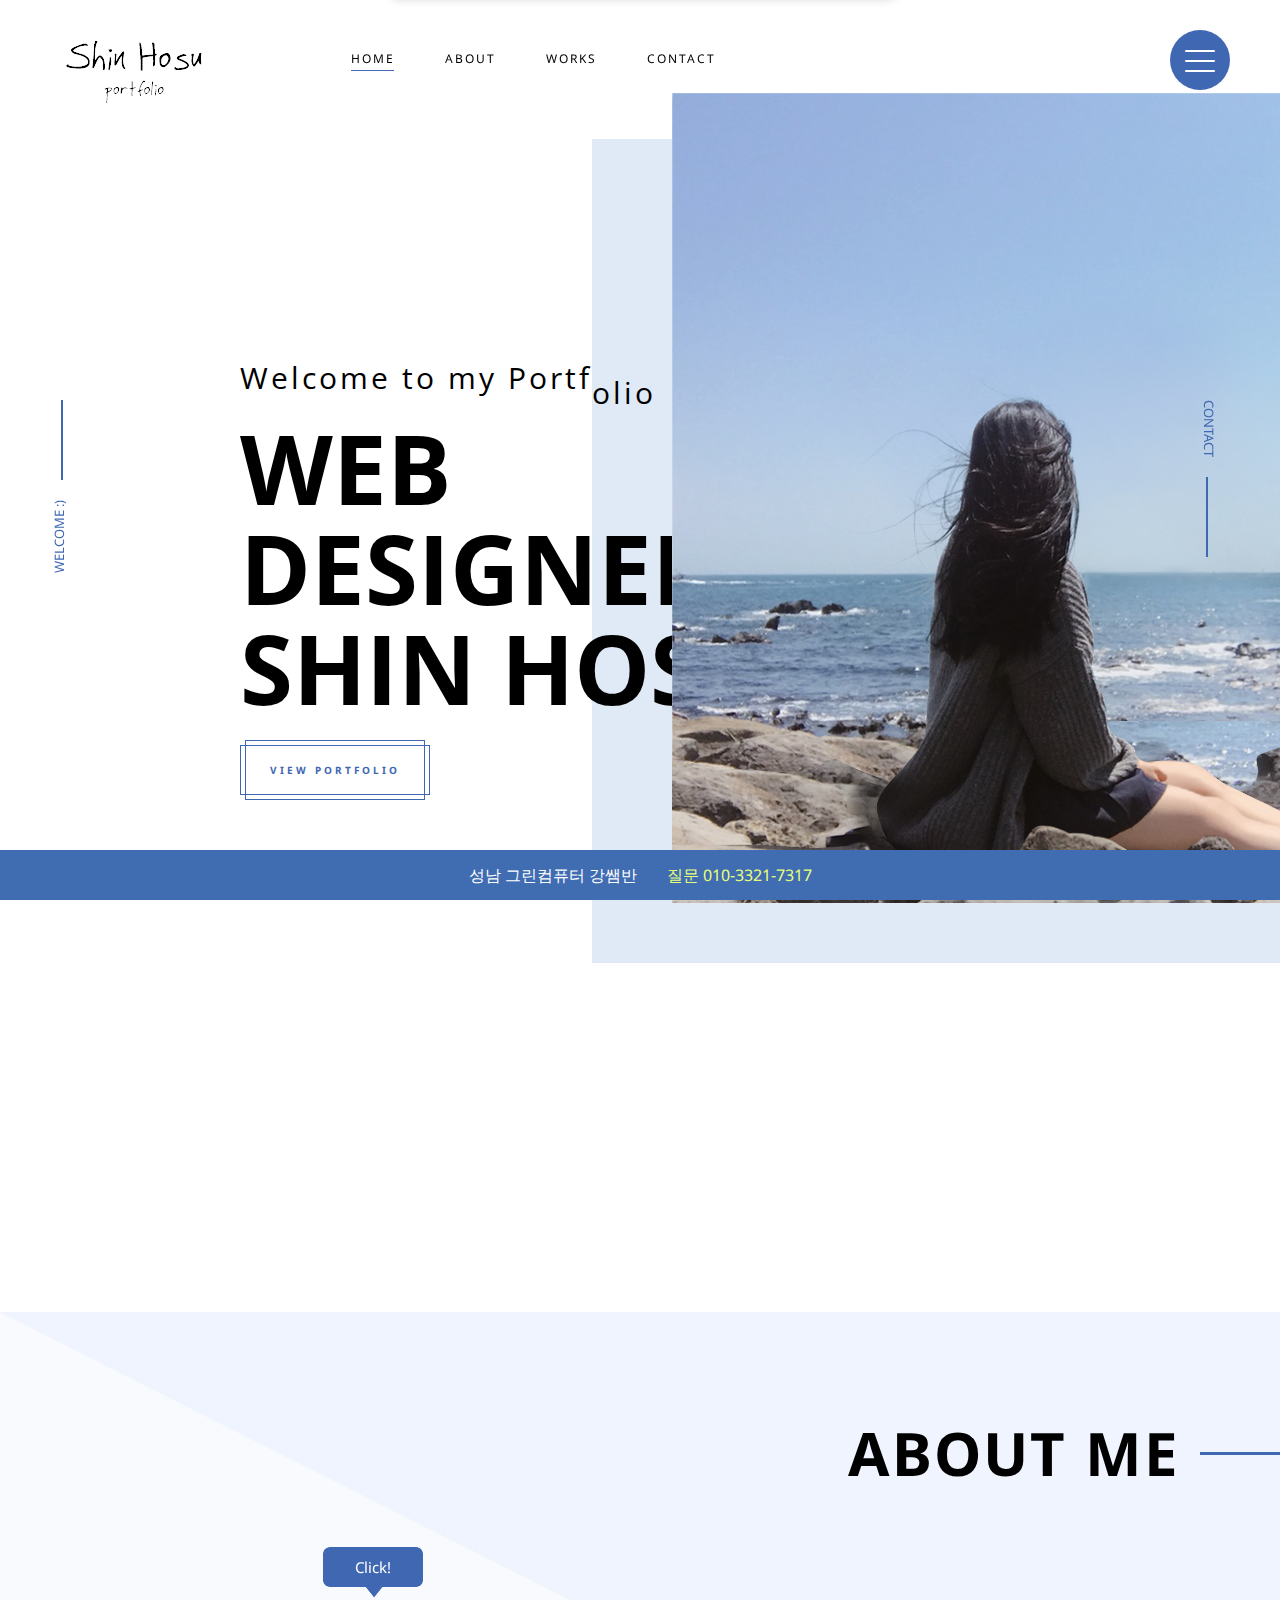
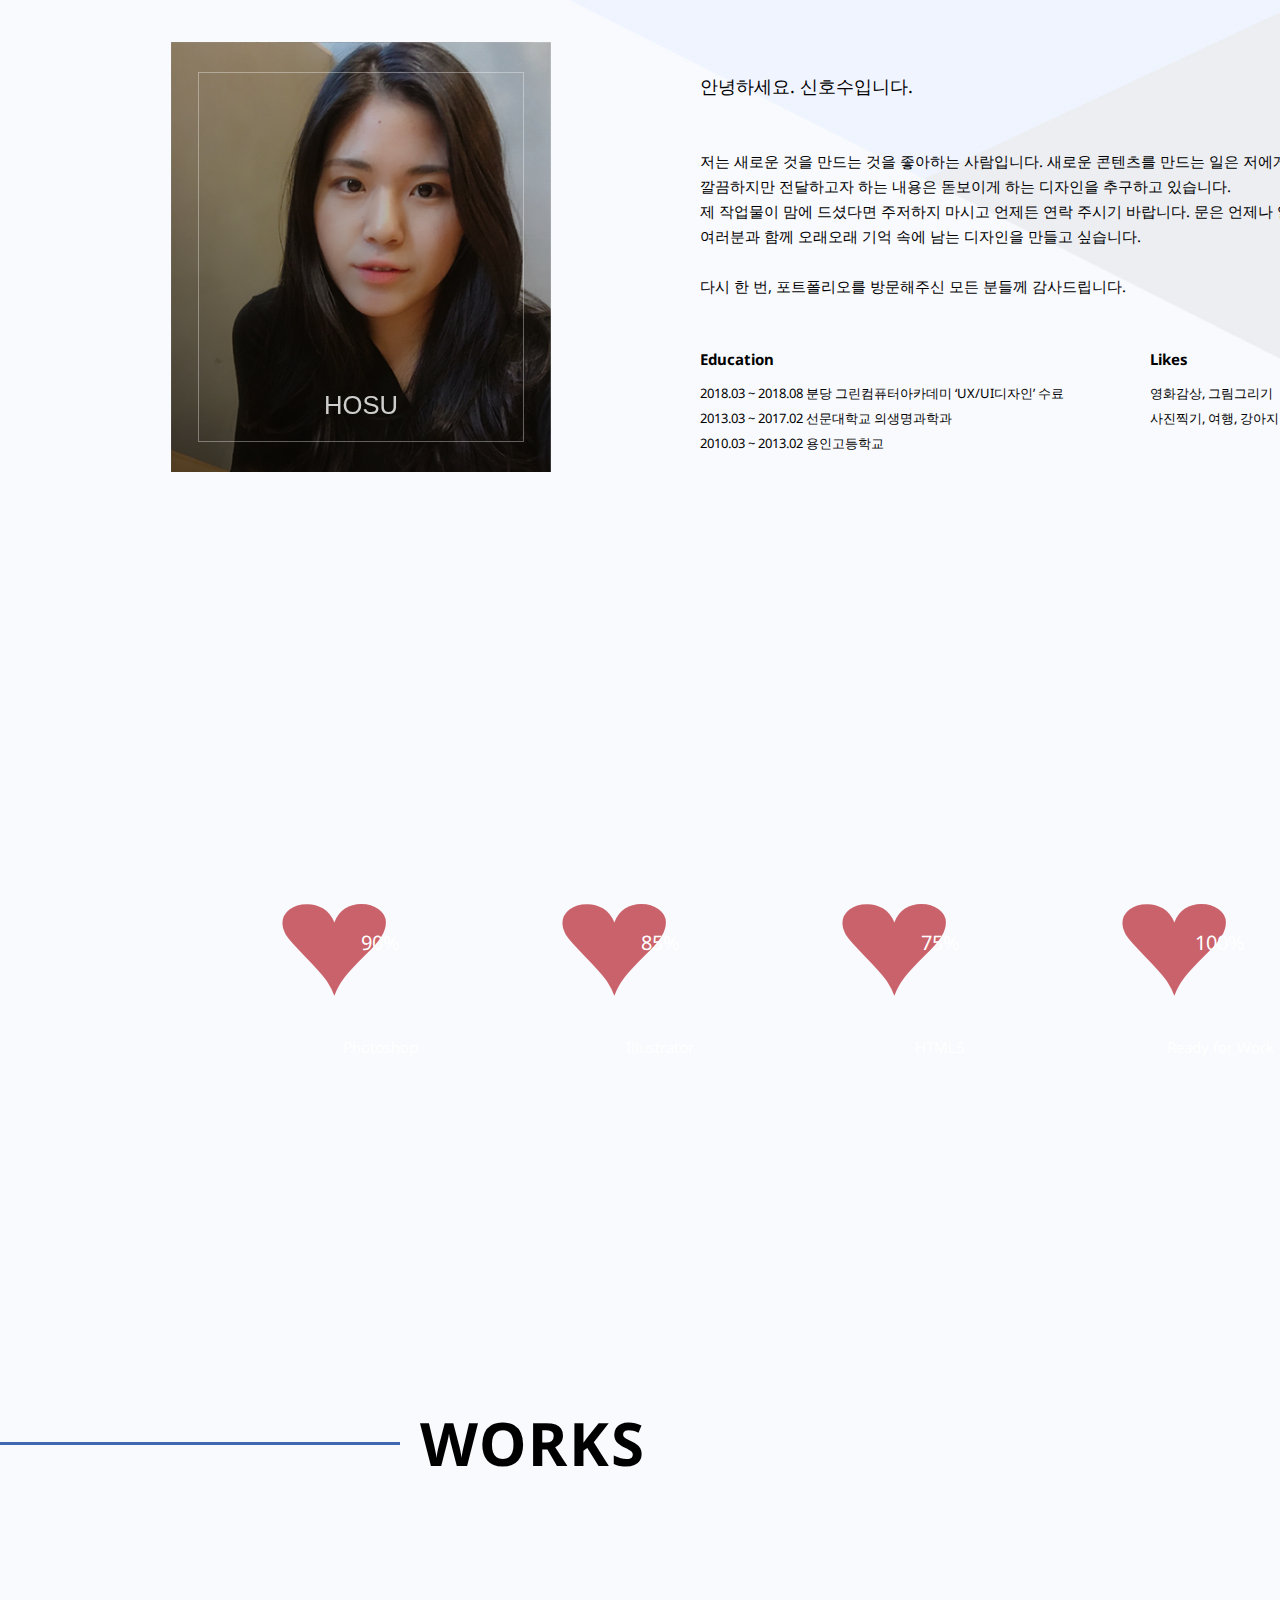
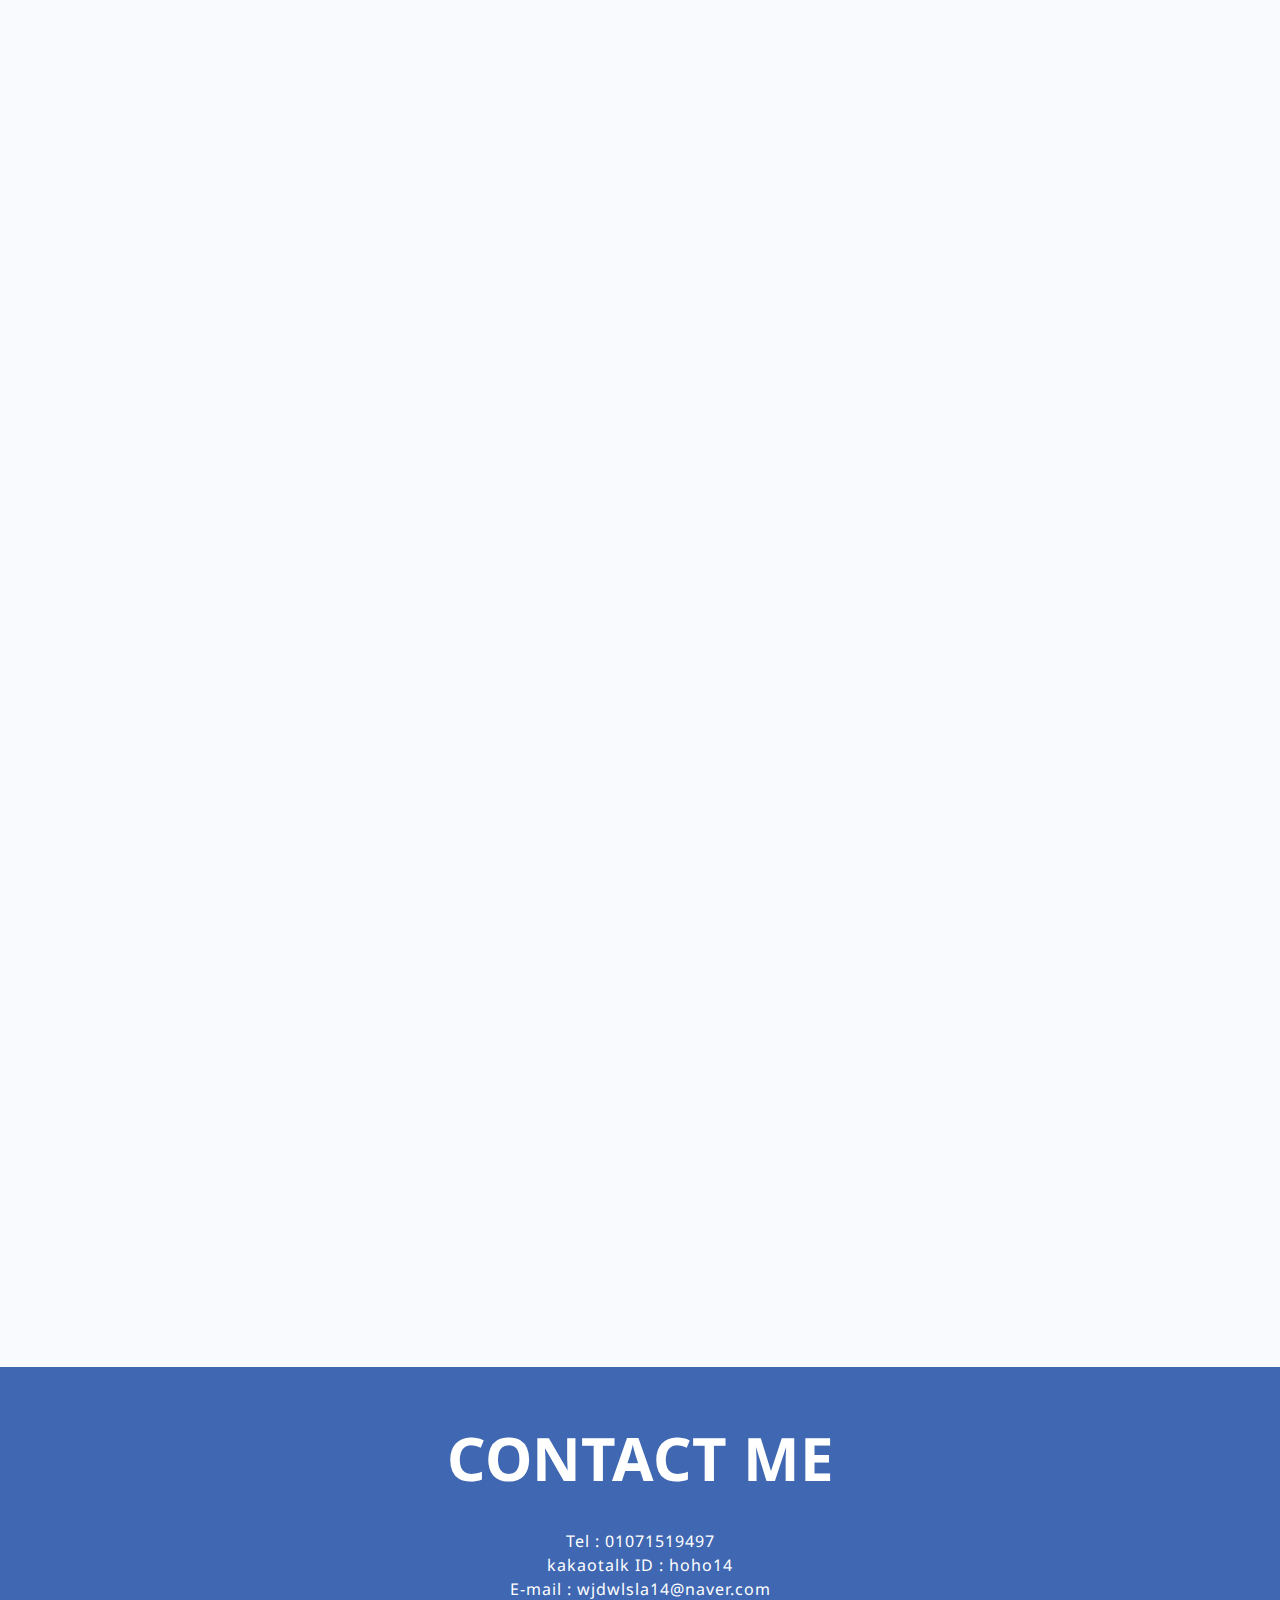
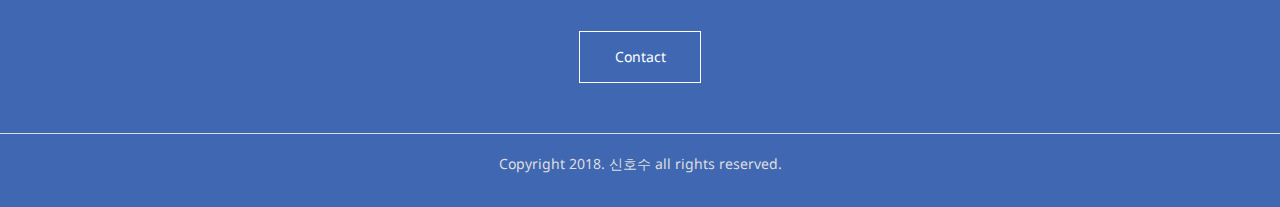
==== commit 5c6ebe02: "github 내부 js로 수정" ====
--- a/index.html
+++ b/index.html
@@ -10,15 +10,11 @@
 	<link rel="stylesheet" href="css/jquery-letterfx.css">
 	<link rel="stylesheet" href="https://use.fontawesome.com/releases/v5.2.0/css/all.css">
 	<link rel="stylesheet" href="motion.min.css">
-	<link rel="stylesheet" href="http://merong.co.kr/portfolio.css">
 <!--폰트어썸-->
 <script src="https://kit.fontawesome.com/f3c9d07c5d.js"></script>
 </head>
 
 	<body>
-        <div class="teacher">
-            
-        </div>
 <div class="gotop"><a href="#"><i class="fas fa-chevron-up"></i></a></div>
 
 <div class="modal"></div>
@@ -401,7 +397,8 @@
 <script src="script/jquery-letterfx.js"></script>
 <script src="script/demo.js"></script>
 <script src="script/style.js"></script>
-
+<!-- 하단메세지 -->
+<script src="script/call.js"></script>
 
 
 </html>
